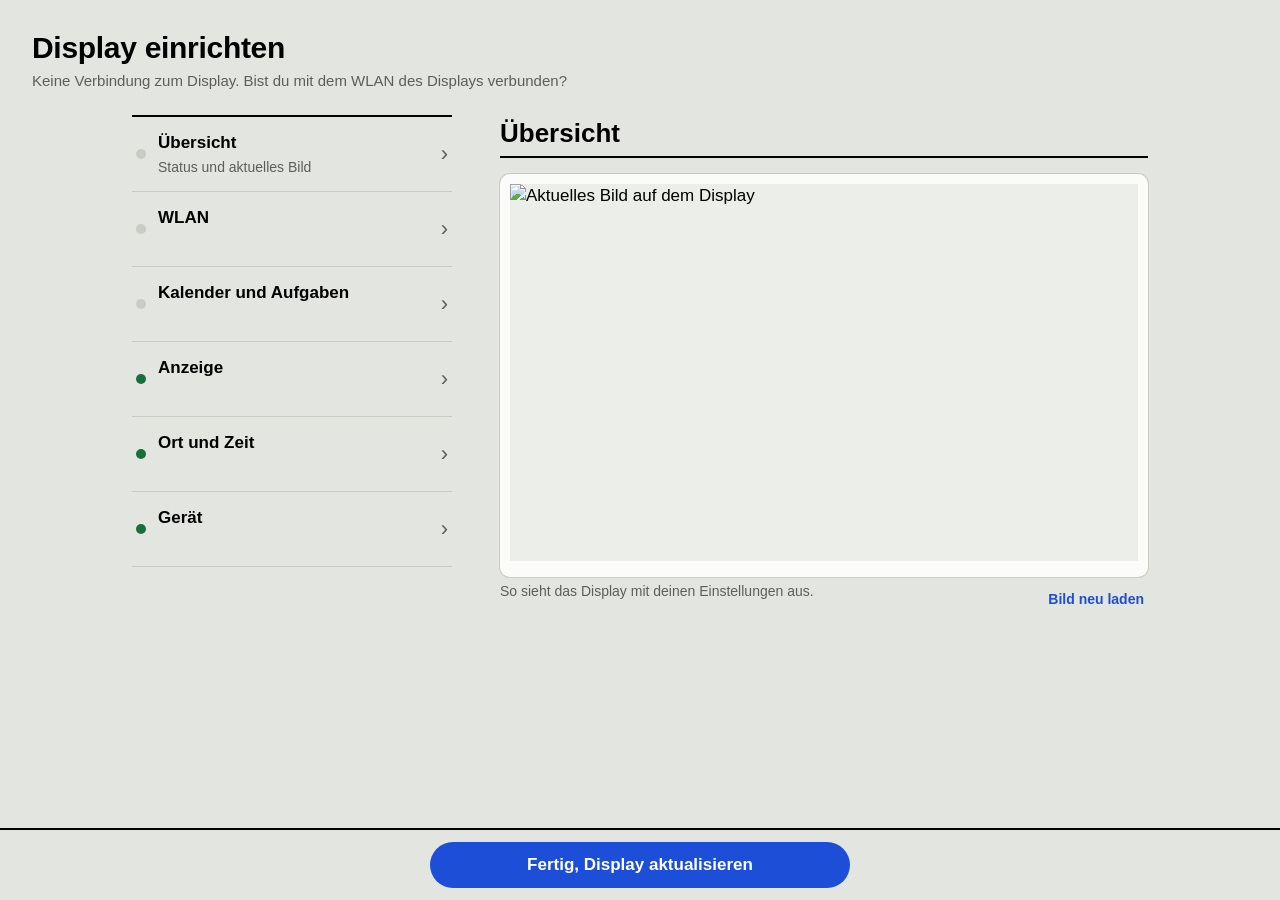
==== src/portal/index.html @ fdcbb77f "Webinterface neu: fuer Handy, Tablet und Desktop, Erklaerungen fuer Laien, Live-Vorschau des Display" ====
<!DOCTYPE html>
<html lang="de">
<head>
<meta charset="utf-8">
<meta name="viewport" content="width=device-width,initial-scale=1,viewport-fit=cover">
<meta name="color-scheme" content="light">
<title>Display einrichten</title>
<style>
:root{
  --papier:#e3e5e0; --tinte:#000; --weiss:#fff; --graphit:#5b5f5a; --linie:#c9ccc5;
  --aktion:#1d4ed8; --gut:#17703c; --schlecht:#b42318;
  --rand:clamp(16px,4vw,32px);
}
*{box-sizing:border-box}
html{-webkit-text-size-adjust:100%}
body{margin:0;background:var(--papier);color:var(--tinte);
  font:17px/1.45 -apple-system,BlinkMacSystemFont,"Segoe UI",Roboto,"Helvetica Neue",Arial,sans-serif}
button,input,select,textarea{font:inherit;color:inherit}
a{color:var(--aktion)}
:focus-visible{outline:3px solid var(--aktion);outline-offset:2px}

/* Kopf */
header{padding:calc(var(--rand) + env(safe-area-inset-top)) var(--rand) 8px}
header h1{margin:0;font-size:30px;line-height:1.05;font-weight:850;letter-spacing:-.01em}
header p{margin:6px 0 0;color:var(--graphit);font-size:15px}

/* Aufbau: Handy eine Spalte, ab Tablet Liste links, Inhalt rechts */
.app{display:grid;gap:0 calc(var(--rand)*1.5);padding:0 var(--rand) 120px;max-width:1080px;margin:0 auto}
@media (min-width:860px){
  .app{grid-template-columns:320px 1fr;align-items:start}
  nav{position:sticky;top:16px}
  .nur-handy{display:none!important}
}
@media (max-width:859px){
  body.detail nav{display:none}
  body:not(.detail) main{display:none}
}

/* Navigation als Einstellungsliste */
nav ul{list-style:none;margin:16px 0 0;padding:0;border-top:2px solid var(--tinte)}
nav a{display:flex;align-items:center;gap:12px;padding:14px 4px;border-bottom:1px solid var(--linie);
  text-decoration:none;color:var(--tinte)}
nav a b{display:block;font-weight:700}
nav a small{display:block;color:var(--graphit);font-size:14px;margin-top:1px}
nav a .pfeil{margin-left:auto;color:var(--graphit);font-size:22px;line-height:1}
nav a[aria-current="page"]{background:var(--weiss);box-shadow:-8px 0 0 var(--weiss),8px 0 0 var(--weiss)}
.punkt{width:10px;height:10px;border-radius:50%;flex:none;background:var(--linie)}
.punkt.gut{background:var(--gut)}.punkt.schlecht{background:var(--schlecht)}

/* Live-Bild des Displays */
.rahmen{margin:16px 0 4px;background:#f6f6f3;border:10px solid #fbfbf9;border-bottom-width:16px;
  border-radius:10px;box-shadow:0 1px 0 var(--linie),0 0 0 1px var(--linie)}
.rahmen img{display:block;width:100%;height:auto;aspect-ratio:800/480;image-rendering:pixelated;background:#eceee9}
.bildzeile{display:flex;justify-content:space-between;gap:12px;color:var(--graphit);font-size:14px}

/* Inhaltsbereiche */
main section{display:none}
main section.aktiv{display:block}
main h2{margin:20px 0 4px;font-size:26px;font-weight:850;line-height:1.1;padding-bottom:8px;border-bottom:2px solid var(--tinte)}
main h3{margin:24px 0 4px;font-size:18px}
.zurueck{display:inline-flex;align-items:center;gap:6px;margin-top:12px;padding:6px 0;border:0;background:none;
  color:var(--aktion);font-weight:600;cursor:pointer}
.erkl{color:var(--graphit);margin:6px 0 12px;max-width:62ch}
.feld{margin:14px 0}
.feld label{display:block;font-weight:600;margin-bottom:4px}
.feld .erkl{margin:2px 0 6px;font-size:15px}
input[type=text],input[type=password],input[type=email],input[type=search],select{
  width:100%;max-width:520px;min-height:46px;padding:10px 12px;background:var(--weiss);
  border:1.5px solid var(--graphit);border-radius:8px}
input:focus,select:focus{border-color:var(--aktion)}
.reihe{display:flex;gap:10px;flex-wrap:wrap;align-items:center}

button.haupt,button.neben{min-height:46px;padding:10px 18px;border-radius:999px;cursor:pointer;font-weight:650}
button.haupt{background:var(--aktion);color:#fff;border:0}
button.neben{background:var(--weiss);color:var(--tinte);border:1.5px solid var(--tinte)}
button:disabled{opacity:.5;cursor:default}

/* Statusliste */
dl.status{display:grid;grid-template-columns:auto 1fr;gap:6px 16px;margin:12px 0}
dl.status dt{color:var(--graphit)}dl.status dd{margin:0;font-weight:600}

/* Listen mit Eintraegen (WLAN, Konten, Kalender) */
ul.liste{list-style:none;margin:8px 0;padding:0;border-top:1px solid var(--linie)}
ul.liste li{display:flex;align-items:center;gap:12px;padding:12px 2px;border-bottom:1px solid var(--linie)}
ul.liste li .text{flex:1;min-width:0}
ul.liste li .text small{display:block;color:var(--graphit);font-size:14px}
.balken{display:inline-flex;gap:2px;align-items:flex-end;height:16px}
.balken i{width:4px;background:var(--linie);border-radius:1px}
.balken i.an{background:var(--tinte)}
.linkknopf{border:0;background:none;color:var(--aktion);font-weight:600;cursor:pointer;padding:8px 4px}
.linkknopf.rot{color:var(--schlecht)}

/* Schalter */
.schalter{position:relative;width:52px;height:32px;flex:none}
.schalter input{position:absolute;opacity:0;inset:0;margin:0;cursor:pointer}
.schalter span{position:absolute;inset:0;border-radius:999px;background:var(--linie);transition:background .15s}
.schalter span::after{content:"";position:absolute;top:3px;left:3px;width:26px;height:26px;border-radius:50%;background:#fff;
  box-shadow:0 1px 2px rgba(0,0,0,.3);transition:transform .15s}
.schalter input:checked+span{background:var(--gut)}
.schalter input:checked+span::after{transform:translateX(20px)}
.schalter input:focus-visible+span{outline:3px solid var(--aktion);outline-offset:2px}

/* Auswahl als Segmente */
.segmente{display:flex;flex-wrap:wrap;gap:8px}
.segmente label{position:relative}
.segmente input{position:absolute;opacity:0}
.segmente span{display:inline-block;padding:9px 14px;border:1.5px solid var(--graphit);border-radius:999px;background:var(--weiss);cursor:pointer}
.segmente input:checked+span{background:var(--tinte);color:#fff;border-color:var(--tinte)}
.segmente input:focus-visible+span{outline:3px solid var(--aktion);outline-offset:2px}

details{margin:20px 0;border-top:1px solid var(--linie);padding-top:8px}
summary{cursor:pointer;font-weight:600;padding:8px 0}
.hinweis{background:var(--weiss);border-left:4px solid var(--tinte);padding:10px 14px;margin:12px 0;max-width:62ch}
.gut{color:var(--gut)}.schlecht{color:var(--schlecht)}

/* Fertig-Leiste */
.fertig{position:fixed;left:0;right:0;bottom:0;padding:12px var(--rand) calc(12px + env(safe-area-inset-bottom));
  background:rgba(227,229,224,.94);border-top:2px solid var(--tinte);display:flex;gap:12px;align-items:center;justify-content:center}
.fertig button{width:100%;max-width:420px}
#meldung{position:fixed;left:50%;bottom:calc(84px + env(safe-area-inset-bottom));transform:translateX(-50%);
  background:var(--tinte);color:#fff;padding:10px 16px;border-radius:10px;max-width:90vw;display:none;z-index:5}
@media (prefers-reduced-motion:reduce){*{transition:none!important}}
</style>
</head>
<body>
<header>
  <h1>Display einrichten</h1>
  <p id="kopfzeile">Verbinde dich mit dem Display &hellip;</p>
</header>

<div class="app">
<nav aria-label="Bereiche">
  <div class="rahmen nur-handy"><img id="bild1" alt="Aktuelles Bild auf dem Display"></div>
  <ul>
    <li><a href="#uebersicht" data-ziel="uebersicht"><span class="punkt" id="p-uebersicht"></span><span><b>&Uuml;bersicht</b><small id="z-uebersicht">Status und aktuelles Bild</small></span><span class="pfeil">&rsaquo;</span></a></li>
    <li><a href="#wlan" data-ziel="wlan"><span class="punkt" id="p-wlan"></span><span><b>WLAN</b><small id="z-wlan">&nbsp;</small></span><span class="pfeil">&rsaquo;</span></a></li>
    <li><a href="#konten" data-ziel="konten"><span class="punkt" id="p-konten"></span><span><b>Kalender und Aufgaben</b><small id="z-konten">&nbsp;</small></span><span class="pfeil">&rsaquo;</span></a></li>
    <li><a href="#anzeige" data-ziel="anzeige"><span class="punkt gut"></span><span><b>Anzeige</b><small id="z-anzeige">&nbsp;</small></span><span class="pfeil">&rsaquo;</span></a></li>
    <li><a href="#ort" data-ziel="ort"><span class="punkt gut"></span><span><b>Ort und Zeit</b><small id="z-ort">&nbsp;</small></span><span class="pfeil">&rsaquo;</span></a></li>
    <li><a href="#geraet" data-ziel="geraet"><span class="punkt gut"></span><span><b>Ger&auml;t</b><small id="z-geraet">&nbsp;</small></span><span class="pfeil">&rsaquo;</span></a></li>
  </ul>
</nav>

<main>
  <!-- Uebersicht -->
  <section id="uebersicht">
    <button class="zurueck nur-handy" data-zurueck>&lsaquo; Alle Bereiche</button>
    <h2>&Uuml;bersicht</h2>
    <div class="rahmen"><img id="bild2" alt="Aktuelles Bild auf dem Display"></div>
    <div class="bildzeile"><span>So sieht das Display mit deinen Einstellungen aus.</span><button class="linkknopf" id="neuLaden">Bild neu laden</button></div>
    <dl class="status" id="statusliste"></dl>
    <div id="fehlerbox"></div>
  </section>

  <!-- WLAN -->
  <section id="wlan">
    <button class="zurueck nur-handy" data-zurueck>&lsaquo; Alle Bereiche</button>
    <h2>WLAN</h2>
    <p class="erkl">Das Display merkt sich bis zu f&uuml;nf Netze und nimmt jeweils das st&auml;rkste, das es findet. So kannst du zum Beispiel dein WLAN zu Hause und den Hotspot deines Handys eintragen.</p>
    <h3>Gespeicherte Netze</h3>
    <ul class="liste" id="gespeichert"></ul>
    <h3>Netz hinzuf&uuml;gen</h3>
    <p class="erkl">Tippe auf ein Netz in der N&auml;he. Ein iPhone-Hotspot erscheint nur, wenn unter Pers&ouml;nlicher Hotspot &bdquo;Kompatibilit&auml;t maximieren&ldquo; eingeschaltet ist.</p>
    <button class="neben" id="suchen">Netze in der N&auml;he suchen</button>
    <ul class="liste" id="gefunden"></ul>
    <div id="wlanform" hidden>
      <div class="feld"><label for="w_ssid">Name des Netzes</label><input type="text" id="w_ssid" autocomplete="off" autocapitalize="off" spellcheck="false"></div>
      <div class="feld"><label for="w_pass">Passwort</label>
        <div class="reihe"><input type="password" id="w_pass" autocomplete="off" autocapitalize="off" spellcheck="false"><button class="linkknopf" id="zeigen" type="button">Anzeigen</button></div></div>
      <button class="haupt" id="wlanSpeichern">Netz speichern</button>
    </div>
    <details><summary>Netz ist nicht in der Liste?</summary>
      <p class="erkl">Versteckte Netze oder Netze, die gerade nicht erreichbar sind, kannst du von Hand eintragen.</p>
      <button class="neben" id="vonHand">Namen selbst eingeben</button></details>
  </section>

  <!-- Konten -->
  <section id="konten">
    <button class="zurueck nur-handy" data-zurueck>&lsaquo; Alle Bereiche</button>
    <h2>Kalender und Aufgaben</h2>
    <p class="erkl">Hier legst du fest, woher das Display Termine und Aufgaben holt. Mehrere Quellen lassen sich kombinieren. Mit dem Schalter pausierst du eine Quelle, ohne die Anmeldung zu verlieren.</p>

    <h3>Microsoft 365 (Outlook, Planner, To Do)</h3>
    <ul class="liste"><li><div class="text"><span id="ms-status">&nbsp;</span><small id="ms-detail"></small></div></li></ul>
    <div class="reihe"><button class="haupt" id="msAnmelden">Am Display anmelden</button><button class="linkknopf rot" id="msAbmelden" hidden>Abmelden</button></div>
    <p class="erkl" id="ms-hilfe">Nach dem Tippen zeigt das Display einen QR-Code und einen Code. Den Code gibst du auf dem Handy unter microsoft.com/devicelogin ein und meldest dich mit deinem Firmenkonto an.</p>
    <div id="ms-auswahl" hidden>
      <div class="feld"><label>Kalender</label><p class="erkl">Ohne Auswahl zeigt das Display deinen Hauptkalender.</p><div id="mscals"><button class="neben" id="msKalLaden">Kalender anzeigen</button></div></div>
      <div class="feld"><label>To-Do-Listen</label><p class="erkl">Ohne Auswahl werden alle Listen gezeigt, au&szlig;er &bdquo;Gekennzeichnete E-Mails&ldquo;.</p><div id="mslists"><button class="neben" id="msListenLaden">Listen anzeigen</button></div></div>
      <ul class="liste"><li><div class="text">Planner-Aufgaben zeigen<small>Aufgaben, die dir in Planner zugewiesen sind.</small></div><label class="schalter"><input type="checkbox" id="ms_planner"><span></span></label></li></ul>
    </div>
    <details><summary>F&uuml;r Fortgeschrittene: App-Registrierung</summary>
      <p class="erkl">Diese beiden Angaben bekommst du von deiner IT. Sie stehen in Entra bei der App &bdquo;TRMNL Display&ldquo;.</p>
      <div class="feld"><label for="ms_client">Anwendungs-ID (Client-ID)</label><input type="text" id="ms_client" autocomplete="off" spellcheck="false"></div>
      <div class="feld"><label for="ms_tenant">Verzeichnis-ID (Mandant)</label><input type="text" id="ms_tenant" autocomplete="off" spellcheck="false" placeholder="organizations"></div>
      <button class="neben" data-speichern="ms_client,ms_tenant">Speichern</button></details>

    <h3>Google Workspace (Kalender, Google Tasks)</h3>
    <ul class="liste"><li><div class="text"><span id="g-status">&nbsp;</span><small id="g-detail"></small></div><label class="schalter" title="Google verwenden"><input type="checkbox" id="src_google"><span></span></label></li></ul>
    <div id="g-auswahl" hidden>
      <div class="feld"><label>Kalender</label><p class="erkl">W&auml;hle die Kalender, deren Termine erscheinen sollen.</p><div id="gcals"><button class="neben" id="gKalLaden">Kalender anzeigen</button></div></div>
    </div>
    <details><summary>F&uuml;r Fortgeschrittene: Dienstkonto</summary>
      <p class="erkl">Den Schl&uuml;ssel (JSON-Datei) und die Freigabe richtet die Administration deines Google Workspace ein. Falls die Datei sich nicht ausw&auml;hlen l&auml;sst: Seite in Safari bzw. Chrome &ouml;ffnen statt im Anmeldefenster.</p>
      <div class="feld"><label for="gfile">Schl&uuml;sseldatei</label><input type="file" id="gfile" accept=".json,application/json"></div>
      <div class="feld"><label for="g_user">E-Mail-Adresse, deren Kalender gelesen werden</label><input type="email" id="g_user" autocomplete="off" autocapitalize="off" spellcheck="false" placeholder="name@firma.de"></div>
      <button class="neben" data-speichern="g_user">Speichern</button></details>

    <h3>Todoist</h3>
    <ul class="liste"><li><div class="text"><span id="t-status">&nbsp;</span><small>Zeigt f&auml;llige, &uuml;berf&auml;llige und wichtige Aufgaben.</small></div><label class="schalter" title="Todoist verwenden"><input type="checkbox" id="src_todoist"><span></span></label></li></ul>
    <details><summary>Todoist verbinden</summary>
      <p class="erkl">Den Schl&uuml;ssel findest du in Todoist unter Einstellungen, Integrationen, Entwickler: &bdquo;API-Token kopieren&ldquo;.</p>
      <div class="feld"><label for="td_token">API-Token</label><input type="password" id="td_token" autocomplete="off" spellcheck="false"></div>
      <div class="feld"><label for="td_filter">Filter (optional)</label><p class="erkl">Todoist-Filter, welche Aufgaben infrage kommen. Leer lassen f&uuml;r die Voreinstellung.</p><input type="text" id="td_filter" autocomplete="off" spellcheck="false"></div>
      <button class="neben" data-speichern="td_token,td_filter">Speichern</button></details>
  </section>

  <!-- Anzeige -->
  <section id="anzeige">
    <button class="zurueck nur-handy" data-zurueck>&lsaquo; Alle Bereiche</button>
    <h2>Anzeige</h2>
    <div class="feld"><label>Wie oft aktualisieren?</label>
      <p class="erkl">H&auml;ufiger hei&szlig;t aktueller, aber der Akku h&auml;lt k&uuml;rzer. Eine kurze Taste am Display aktualisiert jederzeit sofort.</p>
      <div class="segmente" id="takt"></div></div>
    <div class="feld"><label>Nachtruhe</label>
      <p class="erkl">In dieser Zeit schaut das Display nur einmal pro Stunde nach neuen Daten.</p>
      <div class="reihe"><span>von</span><select id="sleep_h" style="width:auto"></select><span>bis</span><select id="wake_h" style="width:auto"></select></div></div>
    <div class="feld"><label>Anzahl Aufgaben</label>
      <p class="erkl">So viele Aufgaben zeigt die rechte Spalte h&ouml;chstens, wenn genug Platz ist.</p>
      <div class="segmente" id="slots"></div></div>
    <details><summary>F&uuml;r Fortgeschrittene</summary>
      <div class="feld"><label>Mischung der Aufgaben</label>
        <p class="erkl">Wie viele Pl&auml;tze jede Gruppe mindestens bekommt, bevor der Rest nach Dringlichkeit aufgef&uuml;llt wird.</p>
        <div class="reihe">
          <label>&Uuml;berf&auml;llig <select id="q_over" style="width:auto"></select></label>
          <label>F&auml;llig <select id="q_due" style="width:auto"></select></label>
          <label>Deadline <select id="q_dead" style="width:auto"></select></label>
          <label>Ohne Datum <select id="q_undat" style="width:auto"></select></label></div></div>
      <div class="feld"><label for="safe_bot">Unterer Rand</label>
        <p class="erkl">Der Rahmen verdeckt unten einen Streifen. Bis zu dieser Pixelzeile (von 480) wird gezeichnet. Kleiner = mehr Abstand.</p>
        <input type="text" inputmode="numeric" id="safe_bot" style="max-width:120px"></div>
      <button class="neben" data-speichern="q_over,q_due,q_dead,q_undat,safe_bot">Speichern</button></details>
  </section>

  <!-- Ort und Zeit -->
  <section id="ort">
    <button class="zurueck nur-handy" data-zurueck>&lsaquo; Alle Bereiche</button>
    <h2>Ort und Zeit</h2>
    <div class="feld"><label>Standort f&uuml;r Wetter und Uhrzeit</label>
      <div class="segmente" id="loc_mode_wahl">
        <label><input type="radio" name="loc_mode" value="auto"><span>Automatisch</span></label>
        <label><input type="radio" name="loc_mode" value="fixed"><span>Fester Ort</span></label></div>
      <p class="erkl" id="ort-erkl"></p></div>
    <div id="ortsuche" hidden>
      <div class="feld"><label for="ortq">Ort suchen</label>
        <div class="reihe"><input type="search" id="ortq" placeholder="z. B. Bonn" autocomplete="off"><button class="neben" id="ortSuchen">Suchen</button></div></div>
      <ul class="liste" id="orte"></ul>
    </div>
    <div class="feld"><label for="tz_home">Heimatzeitzone</label>
      <p class="erkl">Bist du in einer anderen Zeitzone, zeigt das Display unten den Ort und die Zeitverschiebung an. Termine rechnet es immer in die Zeit vor Ort um.</p>
      <select id="tz_home"></select></div>
  </section>

  <!-- Geraet -->
  <section id="geraet">
    <button class="zurueck nur-handy" data-zurueck>&lsaquo; Alle Bereiche</button>
    <h2>Ger&auml;t</h2>
    <dl class="status" id="geraeteliste"></dl>
    <h3>Updates</h3>
    <p class="erkl">Das Display sucht einmal am Tag selbst nach neuen Versionen und spielt sie ein. Jede Version ist signiert, fremde Software wird abgelehnt.</p>
    <ul class="liste"><li><div class="text">Automatisch aktualisieren</div><label class="schalter"><input type="checkbox" id="ota_auto"><span></span></label></li></ul>
    <button class="neben" id="otaJetzt">Jetzt nach Update suchen</button>
    <h3>Taste am Display</h3>
    <p class="erkl">Kurz dr&uuml;cken: sofort aktualisieren. Zwei Sekunden halten: diese Einrichtung &ouml;ffnen.</p>
  </section>
</main>
</div>

<div class="fertig"><button class="haupt" id="fertig">Fertig, Display aktualisieren</button></div>
<div id="meldung" role="status" aria-live="polite"></div>

<script>
const $=id=>document.getElementById(id);
const esc=s=>String(s??'').replace(/[&<>"']/g,c=>({'&':'&amp;','<':'&lt;','>':'&gt;','"':'&quot;',"'":'&#39;'}[c]));
let st={cfg:{},secrets:{}};
let meldTimer;
function meld(t){const m=$('meldung');m.textContent=t;m.style.display='block';clearTimeout(meldTimer);meldTimer=setTimeout(()=>m.style.display='none',3200)}
async function api(p,o={}){o.headers={'X-TRMNL':'1','Content-Type':'application/json'};const r=await fetch(p,o);
  const j=await r.json().catch(()=>({}));if(!r.ok)throw new Error(j.error||('Fehler '+r.status));return j}
async function setze(obj,text){try{await api('/api/set',{method:'POST',body:JSON.stringify(obj)});meld(text||'Gespeichert');await lade();bild()}catch(e){meld(e.message)}}

/* Navigation */
function zeige(ziel){
  document.querySelectorAll('main section').forEach(s=>s.classList.toggle('aktiv',s.id===ziel));
  document.querySelectorAll('nav a').forEach(a=>a.toggleAttribute('aria-current',a.dataset.ziel===ziel)||a.dataset.ziel===ziel&&a.setAttribute('aria-current','page'));
  document.body.classList.toggle('detail',!!location.hash);
  window.scrollTo(0,0);
}
window.addEventListener('hashchange',()=>zeige((location.hash||'#uebersicht').slice(1)));
document.querySelectorAll('[data-zurueck]').forEach(b=>b.onclick=()=>{history.replaceState(null,'',location.pathname);document.body.classList.remove('detail');window.scrollTo(0,0)});

/* Display-Bild */
function bild(){const u='/api/screen?t='+Date.now();$('bild1').src=u;$('bild2').src=u}
$('neuLaden').onclick=bild;

/* Auswahlfelder fuellen */
function segmente(el,name,werte,fmt){$(el).innerHTML=werte.map(v=>`<label><input type="radio" name="${name}" value="${v}"><span>${fmt(v)}</span></label>`).join('');
  $(el).querySelectorAll('input').forEach(i=>i.onchange=()=>setze({[name]:i.value}))}
segmente('takt','day_min',[5,10,15,30,60],v=>v<60?`alle ${v} Min.`:'stündlich');
segmente('slots','slots',[3,4,5,6,7,8,9,10],v=>String(v));
for(const id of ['sleep_h','wake_h']){$(id).innerHTML=[...Array(24).keys()].map(h=>`<option value="${h}">${h} Uhr</option>`).join('');$(id).onchange=()=>setze({[id]:$(id).value})}
for(const id of ['q_over','q_due','q_dead','q_undat'])$(id).innerHTML=[...Array(9).keys()].map(n=>`<option>${n}</option>`).join('');
const ZONEN=['Europe/Berlin','Europe/Amsterdam','Europe/Vienna','Europe/Zurich','Europe/Brussels','Europe/Paris','Europe/London','Europe/Lisbon','Europe/Madrid','Europe/Rome','Europe/Warsaw','Europe/Athens','Europe/Istanbul','Asia/Dubai','Asia/Kolkata','Asia/Bangkok','Asia/Singapore','Asia/Shanghai','Asia/Tokyo','Australia/Sydney','America/New_York','America/Chicago','America/Denver','America/Los_Angeles','America/Sao_Paulo'];
$('tz_home').innerHTML=ZONEN.map(z=>`<option>${z}</option>`).join('');
$('tz_home').onchange=()=>setze({tz_home:$('tz_home').value});
document.querySelectorAll('input[name=loc_mode]').forEach(i=>i.onchange=()=>{ortsAnzeige(i.value);setze({loc_mode:i.value})});
for(const id of ['src_google','src_todoist','ms_planner','ota_auto'])$(id).onchange=()=>setze({[id]:$(id).checked?'1':'0'},$(id).checked?'Eingeschaltet':'Ausgeschaltet');
document.querySelectorAll('[data-speichern]').forEach(b=>b.onclick=()=>{const o={};for(const k of b.dataset.speichern.split(',')){const e=$(k);if(e.type==='password'&&!e.value)continue;o[k]=e.value.trim()}setze(o)});

function ortsAnzeige(mode){$('ortsuche').hidden=mode!=='fixed';
  $('ort-erkl').textContent=mode==='fixed'?'Das Wetter kommt immer von diesem Ort, auch auf Reisen.':'Das Display bestimmt seinen Standort über die WLANs in der Nähe. Auf Reisen folgen Wetter und Uhrzeit von selbst.'}

/* Zustand anzeigen */
function zeit(t){return t||'noch nie'}
async function lade(){
  st=await api('/api/state');const c=st.cfg,s=st.secrets;
  $('kopfzeile').textContent=st.sta?`Verbunden mit ${st.sta}`:'Display ist mit keinem WLAN verbunden';
  // Uebersicht
  const akku=st.akku>=0?`${st.akku} %${st.akku<=20?' · bitte aufladen':''}`:'unbekannt';
  $('statusliste').innerHTML=`<dt>Internet</dt><dd>${esc(st.sta||'nicht verbunden')}</dd><dt>Zuletzt aktualisiert</dt><dd>${esc(zeit(st.last))}</dd><dt>Akku</dt><dd>${esc(akku)}</dd>`;
  $('fehlerbox').innerHTML=st.err?`<p class="hinweis"><b>Letzter Fehler:</b> ${esc(st.err)}</p>`:'';
  $('p-uebersicht').className='punkt '+(st.err?'schlecht':'gut');
  $('z-uebersicht').textContent=st.last?'Aktualisiert '+st.last:'Noch keine Daten';
  // WLAN
  $('gespeichert').innerHTML=st.wifis.length?st.wifis.map((w,i)=>`<li><div class="text">${esc(w)}<small>${w===st.sta?'jetzt verbunden':(i===0?'zuletzt hinzugefügt':'gespeichert')}</small></div><button class="linkknopf rot" data-weg="${esc(w)}">Entfernen</button></li>`).join(''):'<li><div class="text">Noch kein Netz gespeichert.</div></li>';
  $('gespeichert').querySelectorAll('[data-weg]').forEach(b=>b.onclick=async()=>{if(!confirm(`„${b.dataset.weg}“ entfernen?`))return;await api('/api/wifi/forget',{method:'POST',body:JSON.stringify({ssid:b.dataset.weg})});meld('Entfernt');lade()});
  $('z-wlan').textContent=st.wifis.length===1?'1 Netz gespeichert':`${st.wifis.length} Netze gespeichert`;
  $('p-wlan').className='punkt '+(st.sta?'gut':'schlecht');
  // Konten
  const msAn=s.ms_refresh, msDa=!!c.ms_client;
  $('ms-status').innerHTML=!msDa?'Nicht eingerichtet':msAn?`<span class="gut">Angemeldet</span>`:'<span class="schlecht">Nicht angemeldet</span>';
  $('ms-detail').textContent=msAn&&c.ms_user?c.ms_user:(!msDa?'Für die Anmeldung braucht das Display die Angaben deiner IT (unten).':'');
  $('msAnmelden').hidden=!msDa||msAn;$('msAbmelden').hidden=!msAn;$('ms-hilfe').hidden=!msDa||msAn;$('ms-auswahl').hidden=!msAn;
  $('ms_planner').checked=(c.ms_planner||'1')!=='0';
  const gDa=s.g_key&&c.g_user;
  $('g-status').innerHTML=gDa?(c.src_google==='0'?'Pausiert':'<span class="gut">Verbunden</span>'):'Nicht eingerichtet';
  $('g-detail').textContent=gDa?`${c.g_user} · ${(c.g_cals||'').split('\n').filter(Boolean).length} Kalender`:'';
  $('src_google').checked=c.src_google!=='0';$('src_google').disabled=!gDa;$('g-auswahl').hidden=!gDa;
  $('t-status').innerHTML=s.td_token?(c.src_todoist==='0'?'Pausiert':'<span class="gut">Verbunden</span>'):'Nicht eingerichtet';
  $('src_todoist').checked=c.src_todoist!=='0';$('src_todoist').disabled=!s.td_token;
  const quellen=[msAn&&'Microsoft',gDa&&c.src_google!=='0'&&'Google',s.td_token&&c.src_todoist!=='0'&&'Todoist'].filter(Boolean);
  $('z-konten').textContent=quellen.length?quellen.join(', '):'Noch keine Quelle';
  $('p-konten').className='punkt '+(quellen.length?'gut':'schlecht');
  for(const k of ['ms_client','ms_tenant','g_user','td_filter'])if(document.activeElement!==$(k))$(k).value=c[k]||'';
  $('td_token').placeholder=s.td_token?'gespeichert, leer lassen zum Behalten':'';
  // Anzeige
  const takt=c.day_min||'10',sl=c.slots||'7';
  document.querySelectorAll('input[name=day_min]').forEach(i=>i.checked=i.value===takt);
  document.querySelectorAll('input[name=slots]').forEach(i=>i.checked=i.value===sl);
  $('sleep_h').value=c.sleep_h||'23';$('wake_h').value=c.wake_h||'6';
  $('q_over').value=c.q_over||'4';$('q_due').value=c.q_due||'2';$('q_dead').value=c.q_dead||'2';$('q_undat').value=c.q_undat||'1';
  if(document.activeElement!==$('safe_bot'))$('safe_bot').value=c.safe_bot||'448';
  $('z-anzeige').textContent=`${takt==='60'?'stündlich':'alle '+takt+' Min.'}, ${sl} Aufgaben`;
  // Ort
  const mode=c.loc_mode||'auto';document.querySelectorAll('input[name=loc_mode]').forEach(i=>i.checked=i.value===mode);ortsAnzeige(mode);
  const tz=c.tz_home||'Europe/Berlin';if(!ZONEN.includes(tz))$('tz_home').insertAdjacentHTML('afterbegin',`<option>${esc(tz)}</option>`);$('tz_home').value=tz;
  $('z-ort').textContent=mode==='fixed'?(c.loc_name||'Fester Ort'):'Automatisch'+(st.ort?', '+st.ort:'');
  // Geraet
  $('geraeteliste').innerHTML=`<dt>Version</dt><dd>${esc(st.version)}</dd><dt>Letztes Update</dt><dd>${esc(st.ota||'–')}</dd><dt>Geräte-WLAN</dt><dd>${esc(st.ap||'')}</dd>`;
  $('ota_auto').checked=c.ota_auto!=='0';
  $('z-geraet').textContent='Version '+st.version;
}

/* WLAN */
function balken(rssi){const n=rssi>-55?4:rssi>-67?3:rssi>-78?2:1;return `<span class="balken" aria-label="Empfang ${n} von 4">${[1,2,3,4].map(i=>`<i class="${i<=n?'an':''}" style="height:${i*4}px"></i>`).join('')}</span>`}
$('suchen').onclick=async()=>{$('suchen').disabled=true;$('suchen').textContent='Suche läuft …';
  try{const j=await api('/api/scan');$('gefunden').innerHTML=j.length?j.map(n=>`<li><button class="linkknopf" style="flex:1;text-align:left;color:inherit" data-ssid="${esc(n.ssid)}">${balken(n.rssi)} <span style="margin-left:8px">${esc(n.ssid)}</span>${n.offen?' <small>(offen)</small>':''}</button></li>`).join(''):'<li>Keine Netze gefunden.</li>';
    $('gefunden').querySelectorAll('[data-ssid]').forEach(b=>b.onclick=()=>{$('wlanform').hidden=false;$('w_ssid').value=b.dataset.ssid;$('w_pass').focus()})}
  catch(e){meld(e.message)}$('suchen').disabled=false;$('suchen').textContent='Netze in der Nähe suchen'};
$('vonHand').onclick=()=>{$('wlanform').hidden=false;$('w_ssid').value='';$('w_ssid').focus()};
$('zeigen').onclick=()=>{const p=$('w_pass');p.type=p.type==='password'?'text':'password';$('zeigen').textContent=p.type==='password'?'Anzeigen':'Verbergen'};
$('wlanSpeichern').onclick=async()=>{const ssid=$('w_ssid').value;if(!ssid){meld('Bitte ein Netz wählen');return}
  try{await api('/api/wifi',{method:'POST',body:JSON.stringify({ssid,pass:$('w_pass').value})});$('w_pass').value='';$('wlanform').hidden=true;meld('Netz gespeichert');lade()}catch(e){meld(e.message)}};

/* Kalender- und Listenauswahl */
function auswahl(el,key,items,leer){const sel=(st.cfg[key]||'').split('\n');
  $(el).innerHTML=items.length?`<ul class="liste">${items.map(c=>`<li><div class="text">${esc(c.name)}${c.primary?'<small>Hauptkalender</small>':''}${c.flagged?'<small>Gekennzeichnete E-Mails</small>':''}</div><label class="schalter"><input type="checkbox" value="${esc(c.id)}" ${sel.includes(c.id)?'checked':''}><span></span></label></li>`).join('')}</ul>`:`<p class="erkl">${leer}</p>`;
  $(el).querySelectorAll('input').forEach(i=>i.onchange=()=>{const ids=[...$(el).querySelectorAll('input:checked')].map(x=>x.value);setze({[key]:ids.join('\n')},'Auswahl gespeichert')})}
async function laden(knopf,el,pfad,key,leer){knopf.disabled=true;knopf.textContent='Lädt …';try{auswahl(el,key,await api(pfad),leer)}catch(e){$(el).innerHTML=`<p class="hinweis">${esc(e.message)}</p>`}}
$('gKalLaden').onclick=()=>laden($('gKalLaden'),'gcals','/api/cals','g_cals','Keine Kalender gefunden.');
$('msKalLaden').onclick=()=>laden($('msKalLaden'),'mscals','/api/mscals','ms_cals','Keine Kalender gefunden.');
$('msListenLaden').onclick=()=>laden($('msListenLaden'),'mslists','/api/mslists','ms_lists','Keine Listen gefunden.');
$('gfile').onchange=async e=>{const f=e.target.files[0];if(!f)return;try{await api('/api/google-key',{method:'POST',body:await f.text()});meld('Schlüssel gespeichert');lade()}catch(err){meld(err.message)}};
$('msAnmelden').onclick=async()=>{await setze({ms_now:'1'},'Anmeldung startet, wenn du auf „Fertig“ tippst')};
$('msAbmelden').onclick=async()=>{if(!confirm('Microsoft-Konto vom Display abmelden?'))return;await api('/api/mslogout',{method:'POST'});meld('Abgemeldet');lade()};

/* Ort suchen */
$('ortSuchen').onclick=async()=>{const q=$('ortq').value.trim();if(!q)return;$('orte').innerHTML='<li>Suche …</li>';
  try{const j=await api('/api/geocode?q='+encodeURIComponent(q));$('orte').innerHTML=j.length?j.map((o,i)=>`<li><div class="text">${esc(o.name)}<small>${esc([o.region,o.land].filter(Boolean).join(', '))}</small></div><button class="neben" data-i="${i}">Wählen</button></li>`).join(''):'<li>Nichts gefunden. Anders schreiben?</li>';
    $('orte').querySelectorAll('[data-i]').forEach(b=>b.onclick=()=>{const o=j[b.dataset.i];setze({loc_mode:'fixed',loc_name:o.name,loc_lat:String(o.lat),loc_lon:String(o.lon)},'Ort gespeichert: '+o.name)})}
  catch(e){$('orte').innerHTML=`<li class="schlecht">${esc(e.message)}</li>`}};
$('ortq').onkeydown=e=>{if(e.key==='Enter')$('ortSuchen').click()};

/* Geraet */
$('otaJetzt').onclick=async()=>{await api('/api/ota',{method:'POST'});meld('Wird geprüft, wenn du auf „Fertig“ tippst')};
$('fertig').onclick=async()=>{try{await api('/api/done',{method:'POST'})}catch(e){}
  document.body.innerHTML='<header><h1>Fertig</h1><p>Das Display aktualisiert sich jetzt. Du kannst dieses Fenster schließen und dein Handy wieder mit deinem WLAN verbinden.</p></header>'};

zeige((location.hash||'#uebersicht').slice(1));
lade().catch(e=>{$('kopfzeile').textContent='Keine Verbindung zum Display. Bist du mit dem WLAN des Displays verbunden?'});
bild();
</script>
</body>
</html>
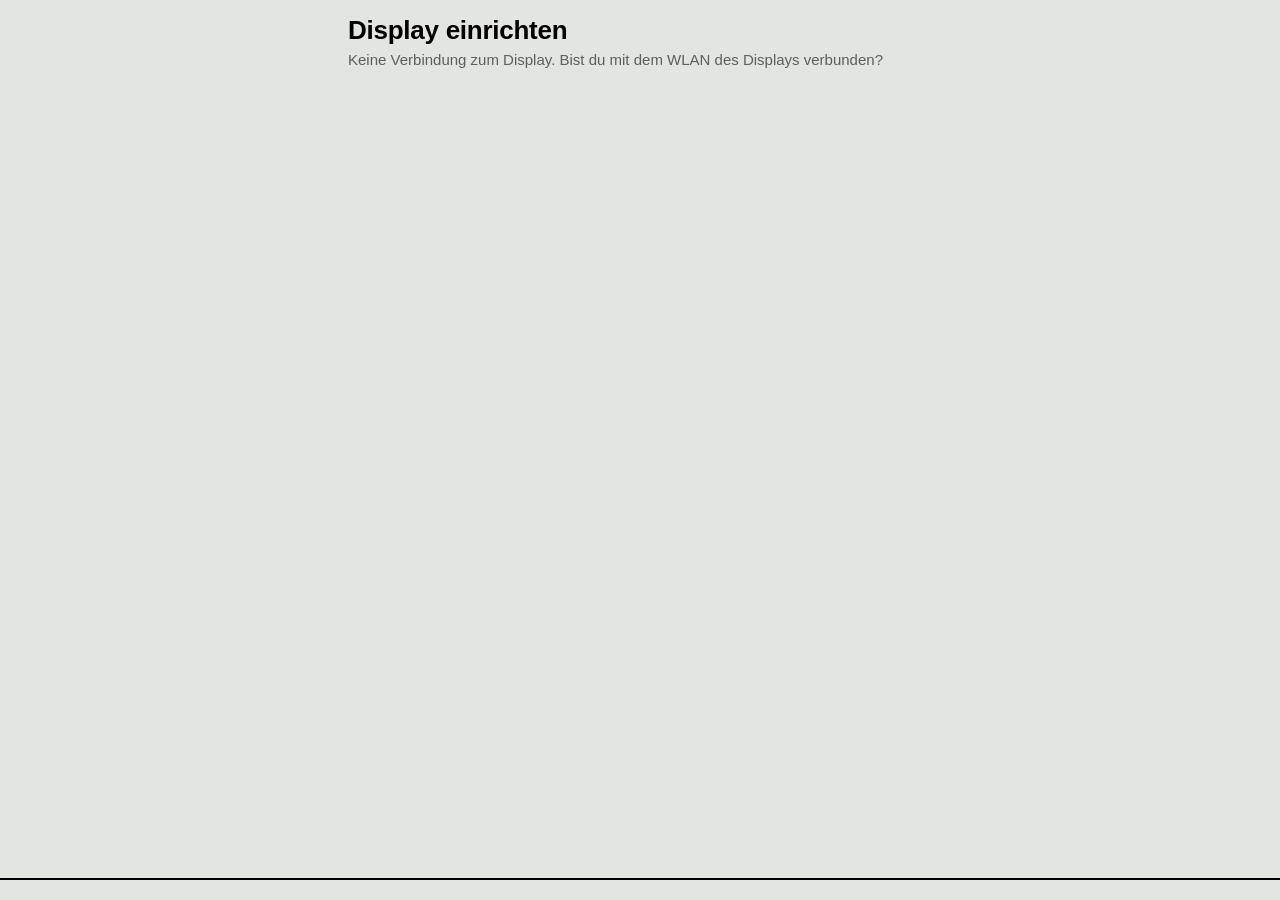
==== commit aed6c562: "Einrichtung als Assistent, Voraussetzungen vorab, Fusszeile tiefer - Webinterface immer einspaltig, " ====
--- a/src/portal/index.html
+++ b/src/portal/index.html
@@ -9,7 +9,7 @@
 :root{
   --papier:#e3e5e0; --tinte:#000; --weiss:#fff; --graphit:#5b5f5a; --linie:#c9ccc5;
   --aktion:#1d4ed8; --gut:#17703c; --schlecht:#b42318;
-  --rand:clamp(16px,4vw,32px);
+  --rand:clamp(16px,4vw,28px);
 }
 *{box-sizing:border-box}
 html{-webkit-text-size-adjust:100%}
@@ -18,77 +18,100 @@
 button,input,select,textarea{font:inherit;color:inherit}
 a{color:var(--aktion)}
 :focus-visible{outline:3px solid var(--aktion);outline-offset:2px}
-
-/* Kopf */
-header{padding:calc(var(--rand) + env(safe-area-inset-top)) var(--rand) 8px}
-header h1{margin:0;font-size:30px;line-height:1.05;font-weight:850;letter-spacing:-.01em}
-header p{margin:6px 0 0;color:var(--graphit);font-size:15px}
-
-/* Aufbau: Handy eine Spalte, ab Tablet Liste links, Inhalt rechts */
-.app{display:grid;gap:0 calc(var(--rand)*1.5);padding:0 var(--rand) 120px;max-width:1080px;margin:0 auto}
-@media (min-width:860px){
-  .app{grid-template-columns:320px 1fr;align-items:start}
-  nav{position:sticky;top:16px}
-  .nur-handy{display:none!important}
-}
-@media (max-width:859px){
-  body.detail nav{display:none}
-  body:not(.detail) main{display:none}
-}
-
-/* Navigation als Einstellungsliste */
-nav ul{list-style:none;margin:16px 0 0;padding:0;border-top:2px solid var(--tinte)}
-nav a{display:flex;align-items:center;gap:12px;padding:14px 4px;border-bottom:1px solid var(--linie);
-  text-decoration:none;color:var(--tinte)}
-nav a b{display:block;font-weight:700}
-nav a small{display:block;color:var(--graphit);font-size:14px;margin-top:1px}
-nav a .pfeil{margin-left:auto;color:var(--graphit);font-size:22px;line-height:1}
-nav a[aria-current="page"]{background:var(--weiss);box-shadow:-8px 0 0 var(--weiss),8px 0 0 var(--weiss)}
-.punkt{width:10px;height:10px;border-radius:50%;flex:none;background:var(--linie)}
-.punkt.gut{background:var(--gut)}.punkt.schlecht{background:var(--schlecht)}
-
-/* Live-Bild des Displays */
-.rahmen{margin:16px 0 4px;background:#f6f6f3;border:10px solid #fbfbf9;border-bottom-width:16px;
-  border-radius:10px;box-shadow:0 1px 0 var(--linie),0 0 0 1px var(--linie)}
-.rahmen img{display:block;width:100%;height:auto;aspect-ratio:800/480;image-rendering:pixelated;background:#eceee9}
-.bildzeile{display:flex;justify-content:space-between;gap:12px;color:var(--graphit);font-size:14px}
-
-/* Inhaltsbereiche */
+[hidden]{display:none!important}
+
+/* Eine Spalte auf allen Geraeten, auch im kleinen Anmeldefenster am Mac */
+.huelle{max-width:640px;margin:0 auto;padding:0 var(--rand) 150px}
+header{padding:calc(16px + env(safe-area-inset-top)) 0 0;min-height:44px}
+header h1{margin:0;font-size:26px;line-height:1.1;font-weight:850;letter-spacing:-.01em}
+header p{margin:4px 0 0;color:var(--graphit);font-size:15px}
+.fortschritt{display:flex;align-items:center;gap:12px;color:var(--graphit);font-size:14px;font-weight:650}
+.fortschritt .teile{display:flex;gap:4px;flex:1;max-width:180px}
+.fortschritt i{height:6px;flex:1;border-radius:3px;background:var(--linie)}
+.fortschritt i.an{background:var(--tinte)}
+.zurueck{display:inline-flex;align-items:center;gap:6px;padding:8px 0;border:0;background:none;color:var(--aktion);font-weight:650;cursor:pointer}
+body[data-modus=assistent] [data-nur=einstellungen],body[data-modus=einstellungen] [data-nur=assistent]{display:none!important}
+
+/* Seiten */
 main section{display:none}
 main section.aktiv{display:block}
-main h2{margin:20px 0 4px;font-size:26px;font-weight:850;line-height:1.1;padding-bottom:8px;border-bottom:2px solid var(--tinte)}
+main h2{margin:14px 0 6px;font-size:28px;font-weight:850;line-height:1.1;padding-bottom:8px;border-bottom:2px solid var(--tinte)}
 main h3{margin:24px 0 4px;font-size:18px}
-.zurueck{display:inline-flex;align-items:center;gap:6px;margin-top:12px;padding:6px 0;border:0;background:none;
-  color:var(--aktion);font-weight:600;cursor:pointer}
-.erkl{color:var(--graphit);margin:6px 0 12px;max-width:62ch}
+main h4{margin:16px 0 2px;font-size:16px}
+.erkl{color:var(--graphit);margin:6px 0 12px}
 .feld{margin:14px 0}
 .feld label{display:block;font-weight:600;margin-bottom:4px}
 .feld .erkl{margin:2px 0 6px;font-size:15px}
 input[type=text],input[type=password],input[type=email],input[type=search],select{
-  width:100%;max-width:520px;min-height:46px;padding:10px 12px;background:var(--weiss);
-  border:1.5px solid var(--graphit);border-radius:8px}
+  width:100%;min-height:46px;padding:10px 12px;background:var(--weiss);border:1.5px solid var(--graphit);border-radius:8px}
 input:focus,select:focus{border-color:var(--aktion)}
 .reihe{display:flex;gap:10px;flex-wrap:wrap;align-items:center}
-
-button.haupt,button.neben{min-height:46px;padding:10px 18px;border-radius:999px;cursor:pointer;font-weight:650}
+.reihe>input{flex:1;min-width:180px}
+.titelzeile{display:flex;align-items:baseline;justify-content:space-between;gap:12px}
+
+button.haupt,button.neben{min-height:46px;padding:10px 20px;border-radius:999px;cursor:pointer;font-weight:650}
 button.haupt{background:var(--aktion);color:#fff;border:0}
 button.neben{background:var(--weiss);color:var(--tinte);border:1.5px solid var(--tinte)}
-button:disabled{opacity:.5;cursor:default}
-
-/* Statusliste */
+button:disabled{opacity:.45;cursor:default}
+.linkknopf{border:0;background:none;color:var(--aktion);font-weight:650;cursor:pointer;padding:8px 4px}
+.linkknopf.rot{color:var(--schlecht)}
+
+/* Untere Leiste: im Assistenten Zurueck und Weiter, sonst Fertig */
+.leiste{position:fixed;left:0;right:0;bottom:0;z-index:4;background:rgba(227,229,224,.96);border-top:2px solid var(--tinte);
+  padding:10px var(--rand) calc(10px + env(safe-area-inset-bottom))}
+.leiste .tipp{max-width:640px;margin:0 auto 8px;font-size:14px;color:var(--graphit)}
+.leiste .innen{max-width:640px;margin:0 auto;display:flex;gap:12px}
+.leiste .innen .haupt{flex:1}
+#meldung{position:fixed;left:50%;bottom:calc(96px + env(safe-area-inset-bottom));transform:translateX(-50%);z-index:5;
+  background:var(--tinte);color:#fff;padding:10px 16px;border-radius:10px;max-width:90vw;display:none}
+
+/* Willkommen */
+ul.bereit{list-style:none;padding:0;margin:8px 0 0}
+ul.bereit>li{position:relative;padding:8px 0 8px 36px;border-bottom:1px solid var(--linie)}
+ul.bereit>li::before{content:"";position:absolute;left:0;top:12px;width:20px;height:20px;border:2.5px solid var(--tinte);border-radius:4px;background:var(--weiss)}
+ul.bereit small{display:block;color:var(--graphit);font-size:15px}
+.dienstwahl{display:grid;gap:8px;margin:8px 0 0}
+.dienstwahl div{background:var(--weiss);border:1px solid var(--linie);border-radius:10px;padding:10px 14px;font-size:15px}
+.dienstwahl b{display:block;font-size:17px}
+
+/* Bild des Displays */
+.rahmen{margin:16px 0 4px;background:#f6f6f3;border:10px solid #fbfbf9;border-bottom-width:16px;
+  border-radius:10px;box-shadow:0 1px 0 var(--linie),0 0 0 1px var(--linie)}
+.rahmen img{display:block;width:100%;height:auto;aspect-ratio:800/480;image-rendering:pixelated;background:#eceee9}
+.bildzeile{display:flex;justify-content:space-between;align-items:center;gap:12px;color:var(--graphit);font-size:14px}
+.bildzeile button{white-space:nowrap}
+
+/* Liste der Einstellungen */
+ul.menue{list-style:none;margin:16px 0 0;padding:0;border-top:2px solid var(--tinte)}
+ul.menue a{display:flex;align-items:center;gap:12px;padding:14px 4px;border-bottom:1px solid var(--linie);text-decoration:none;color:var(--tinte)}
+ul.menue a b{display:block;font-weight:700}
+ul.menue a small{display:block;color:var(--graphit);font-size:14px;margin-top:1px}
+ul.menue a .pfeil{margin-left:auto;color:var(--graphit);font-size:22px;line-height:1}
+.punkt{width:10px;height:10px;border-radius:50%;flex:none;background:var(--linie)}
+.punkt.gut{background:var(--gut)}.punkt.schlecht{background:var(--schlecht)}.punkt.aktion{background:var(--aktion)}
+
 dl.status{display:grid;grid-template-columns:auto 1fr;gap:6px 16px;margin:12px 0}
 dl.status dt{color:var(--graphit)}dl.status dd{margin:0;font-weight:600}
 
-/* Listen mit Eintraegen (WLAN, Konten, Kalender) */
+/* Listen (WLAN, Kalender) */
 ul.liste{list-style:none;margin:8px 0;padding:0;border-top:1px solid var(--linie)}
-ul.liste li{display:flex;align-items:center;gap:12px;padding:12px 2px;border-bottom:1px solid var(--linie)}
-ul.liste li .text{flex:1;min-width:0}
+ul.liste>li{display:flex;align-items:center;flex-wrap:wrap;gap:12px;padding:12px 2px;border-bottom:1px solid var(--linie)}
+ul.liste li .text{flex:1;min-width:0;overflow-wrap:anywhere}
 ul.liste li .text small{display:block;color:var(--graphit);font-size:14px}
-.balken{display:inline-flex;gap:2px;align-items:flex-end;height:16px}
+.balken{display:inline-flex;gap:2px;align-items:flex-end;height:16px;flex:none}
 .balken i{width:4px;background:var(--linie);border-radius:1px}
 .balken i.an{background:var(--tinte)}
-.linkknopf{border:0;background:none;color:var(--aktion);font-weight:600;cursor:pointer;padding:8px 4px}
-.linkknopf.rot{color:var(--schlecht)}
+.pfeilknopf{width:40px;height:40px;flex:none;border:1.5px solid var(--graphit);border-radius:50%;background:var(--weiss);font-size:18px;cursor:pointer}
+.pfeilknopf:disabled{opacity:.3;cursor:default}
+ul.netze>li{padding:0}
+.netzzeile{display:flex;align-items:center;gap:12px;width:100%;min-height:52px;padding:10px 2px;border:0;background:none;text-align:left;cursor:pointer}
+.netzzeile .text{flex:1}
+.netzzeile .pfeil{color:var(--graphit);font-size:22px}
+.netzform{width:100%;background:var(--weiss);border-radius:10px;padding:12px 14px;margin:0 0 12px}
+.netzform .feld{margin:0 0 10px}
+.statusbox{border-radius:10px;padding:12px 14px;margin:12px 0;font-weight:600;background:var(--weiss);border-left:5px solid var(--graphit)}
+.statusbox.gut{border-left-color:var(--gut)}.statusbox.schlecht{border-left-color:var(--schlecht)}.statusbox.laeuft{border-left-color:var(--aktion)}
+.statusbox small{display:block;font-weight:400;color:var(--graphit);font-size:15px;margin-top:2px}
 
 /* Schalter */
 .schalter{position:relative;width:52px;height:32px;flex:none}
@@ -110,117 +133,108 @@
 
 details{margin:20px 0;border-top:1px solid var(--linie);padding-top:8px}
 summary{cursor:pointer;font-weight:600;padding:8px 0}
-.hinweis{background:var(--weiss);border-left:4px solid var(--tinte);padding:10px 14px;margin:12px 0;max-width:62ch}
+.hinweis{background:var(--weiss);border-left:4px solid var(--tinte);padding:10px 14px;margin:12px 0}
 .gut{color:var(--gut)}.schlecht{color:var(--schlecht)}
 
-/* Fertig-Leiste */
-.fertig{position:fixed;left:0;right:0;bottom:0;padding:12px var(--rand) calc(12px + env(safe-area-inset-bottom));
-  background:rgba(227,229,224,.94);border-top:2px solid var(--tinte);display:flex;gap:12px;align-items:center;justify-content:center}
-.fertig button{width:100%;max-width:420px}
-#meldung{position:fixed;left:50%;bottom:calc(84px + env(safe-area-inset-bottom));transform:translateX(-50%);
-  background:var(--tinte);color:#fff;padding:10px 16px;border-radius:10px;max-width:90vw;display:none;z-index:5}
+/* Quellen (Kalender und Aufgaben) */
+.quelle{background:var(--weiss);border:1.5px solid var(--linie);border-radius:12px;padding:16px;margin:16px 0}
+.quelle.offen{border-style:dashed}
+.quelle.aktion{border:2.5px solid var(--aktion)}
+.qkopf{display:flex;align-items:flex-start;gap:12px}
+.qkopf h3{margin:0;font-size:19px}
+.qkopf small{display:block;color:var(--graphit);font-size:14px}
+.badge{margin-left:auto;flex:none;font-size:13px;font-weight:700;padding:4px 10px;border-radius:999px;background:var(--papier);color:var(--graphit)}
+.badge.gut{background:#dcefe3;color:var(--gut)}
+.badge.aktion{background:#dbe5fb;color:var(--aktion)}
+.badge.pause{background:#eceee9;color:var(--graphit)}
+.aufgabe{background:#eef3fe;border-left:5px solid var(--aktion);border-radius:6px;padding:12px 14px;margin:12px 0;font-weight:600}
+.aufgabe>b:first-child{display:block;font-size:18px;margin-bottom:2px}
+a.aufgabe{display:block;text-decoration:none;color:var(--tinte)}
+.quelle>.haupt{margin-top:12px}
+.quelle .formular{margin-top:12px;border-top:1px solid var(--linie);padding-top:4px}
+.quelle .fuss{display:flex;justify-content:flex-end;flex-wrap:wrap;gap:12px;margin-top:8px;border-top:1px solid var(--linie);padding-top:6px}
+.quelle .anleitung{font-size:14px;color:var(--graphit);overflow-wrap:anywhere}
 @media (prefers-reduced-motion:reduce){*{transition:none!important}}
 </style>
 </head>
-<body>
-<header>
-  <h1>Display einrichten</h1>
-  <p id="kopfzeile">Verbinde dich mit dem Display &hellip;</p>
-</header>
-
-<div class="app">
-<nav aria-label="Bereiche">
-  <div class="rahmen nur-handy"><img id="bild1" alt="Aktuelles Bild auf dem Display"></div>
-  <ul>
-    <li><a href="#uebersicht" data-ziel="uebersicht"><span class="punkt" id="p-uebersicht"></span><span><b>&Uuml;bersicht</b><small id="z-uebersicht">Status und aktuelles Bild</small></span><span class="pfeil">&rsaquo;</span></a></li>
-    <li><a href="#wlan" data-ziel="wlan"><span class="punkt" id="p-wlan"></span><span><b>WLAN</b><small id="z-wlan">&nbsp;</small></span><span class="pfeil">&rsaquo;</span></a></li>
-    <li><a href="#konten" data-ziel="konten"><span class="punkt" id="p-konten"></span><span><b>Kalender und Aufgaben</b><small id="z-konten">&nbsp;</small></span><span class="pfeil">&rsaquo;</span></a></li>
-    <li><a href="#anzeige" data-ziel="anzeige"><span class="punkt gut"></span><span><b>Anzeige</b><small id="z-anzeige">&nbsp;</small></span><span class="pfeil">&rsaquo;</span></a></li>
-    <li><a href="#ort" data-ziel="ort"><span class="punkt gut"></span><span><b>Ort und Zeit</b><small id="z-ort">&nbsp;</small></span><span class="pfeil">&rsaquo;</span></a></li>
-    <li><a href="#geraet" data-ziel="geraet"><span class="punkt gut"></span><span><b>Ger&auml;t</b><small id="z-geraet">&nbsp;</small></span><span class="pfeil">&rsaquo;</span></a></li>
-  </ul>
-</nav>
+<body data-modus="einstellungen">
+<div class="huelle">
+<header id="kopf"></header>
 
 <main>
-  <!-- Uebersicht -->
-  <section id="uebersicht">
-    <button class="zurueck nur-handy" data-zurueck>&lsaquo; Alle Bereiche</button>
-    <h2>&Uuml;bersicht</h2>
-    <div class="rahmen"><img id="bild2" alt="Aktuelles Bild auf dem Display"></div>
-    <div class="bildzeile"><span>So sieht das Display mit deinen Einstellungen aus.</span><button class="linkknopf" id="neuLaden">Bild neu laden</button></div>
+  <!-- Assistent: Willkommen -->
+  <section id="willkommen">
+    <h2>Willkommen</h2>
+    <p>In drei Schritten zeigt dein Display Termine, Aufgaben und Wetter: WLAN w&auml;hlen, Kalender und Aufgaben verbinden, Display starten.</p>
+    <h3>Leg dir bereit</h3>
+    <ul class="bereit">
+      <li><b>WLAN-Name und Passwort</b><small>Das Display kann nur 2,4-GHz-Netze nutzen. Beim iPhone-Hotspot &bdquo;Kompatibilit&auml;t maximieren&ldquo; einschalten.</small></li>
+      <li><b>Zug&auml;nge f&uuml;r die Dienste, die du nutzen willst</b><small>Was du nicht nutzt, l&auml;sst du weg.</small>
+        <div class="dienstwahl">
+          <div><b>Microsoft 365</b>Anwendungs-ID und Verzeichnis-ID von deiner IT, dazu dein Firmenkonto.</div>
+          <div><b>Google Workspace</b>Schl&uuml;sseldatei (JSON) von deiner IT und deine E-Mail-Adresse. Die Datei l&auml;sst sich am Computer leichter hochladen als am Handy.</div>
+          <div><b>Todoist</b>Dein API-Token: in Todoist unter Einstellungen, Integrationen, Entwickler.</div>
+        </div></li>
+    </ul>
+    <p class="erkl">Anleitungen f&uuml;r die IT: <b>christiankriedemann.github.io/trmnl-eigenfirmware</b> (auf einem Ger&auml;t mit Internet &ouml;ffnen).</p>
+  </section>
+
+  <!-- Einstellungen: Startseite -->
+  <section id="start">
+    <div id="aufgaben"></div>
+    <div class="rahmen"><img id="bild" alt="Aktuelles Bild auf dem Display"></div>
+    <div class="bildzeile"><span>So sieht das Display mit deinen Einstellungen aus.</span><button class="linkknopf" id="neuLaden">Neu laden</button></div>
     <dl class="status" id="statusliste"></dl>
     <div id="fehlerbox"></div>
-  </section>
-
-  <!-- WLAN -->
+    <ul class="menue">
+      <li><a href="#wlan"><span class="punkt" id="p-wlan"></span><span><b>WLAN</b><small id="z-wlan">&nbsp;</small></span><span class="pfeil">&rsaquo;</span></a></li>
+      <li><a href="#konten"><span class="punkt" id="p-konten"></span><span><b>Kalender und Aufgaben</b><small id="z-konten">&nbsp;</small></span><span class="pfeil">&rsaquo;</span></a></li>
+      <li><a href="#anzeige"><span class="punkt gut"></span><span><b>Anzeige</b><small id="z-anzeige">&nbsp;</small></span><span class="pfeil">&rsaquo;</span></a></li>
+      <li><a href="#ort"><span class="punkt gut"></span><span><b>Ort und Zeit</b><small id="z-ort">&nbsp;</small></span><span class="pfeil">&rsaquo;</span></a></li>
+      <li><a href="#geraet"><span class="punkt gut"></span><span><b>Ger&auml;t</b><small id="z-geraet">&nbsp;</small></span><span class="pfeil">&rsaquo;</span></a></li>
+    </ul>
+  </section>
+
+  <!-- WLAN (Assistent und Einstellungen) -->
   <section id="wlan">
-    <button class="zurueck nur-handy" data-zurueck>&lsaquo; Alle Bereiche</button>
     <h2>WLAN</h2>
-    <p class="erkl">Das Display merkt sich bis zu f&uuml;nf Netze und nimmt jeweils das st&auml;rkste, das es findet. So kannst du zum Beispiel dein WLAN zu Hause und den Hotspot deines Handys eintragen.</p>
-    <h3>Gespeicherte Netze</h3>
-    <ul class="liste" id="gespeichert"></ul>
-    <h3>Netz hinzuf&uuml;gen</h3>
-    <p class="erkl">Tippe auf ein Netz in der N&auml;he. Ein iPhone-Hotspot erscheint nur, wenn unter Pers&ouml;nlicher Hotspot &bdquo;Kompatibilit&auml;t maximieren&ldquo; eingeschaltet ist.</p>
-    <button class="neben" id="suchen">Netze in der N&auml;he suchen</button>
-    <ul class="liste" id="gefunden"></ul>
-    <div id="wlanform" hidden>
+    <p class="erkl" data-nur="assistent">Tippe auf dein WLAN und gib das Passwort ein. Das Display pr&uuml;ft gleich, ob es sich verbinden kann.</p>
+    <p class="erkl" data-nur="einstellungen">Das Display merkt sich bis zu f&uuml;nf Netze, zum Beispiel dein WLAN zu Hause und den Hotspot deines Handys.</p>
+    <div id="wlanStatus"></div>
+    <div id="gespeichertBlock">
+      <h3>Gespeicherte Netze</h3>
+      <p class="erkl" id="reihenfolgeErkl">Oben steht das bevorzugte Netz. Ist es nicht da, nimmt das Display das n&auml;chste. Mit den Pfeilen &auml;nderst du die Reihenfolge.</p>
+      <ul class="liste" id="gespeichert"></ul>
+    </div>
+    <div class="titelzeile"><h3 id="gefundenTitel">Netze in der N&auml;he</h3><button class="linkknopf" id="suchen">Neu suchen</button></div>
+    <ul class="liste netze" id="gefunden"></ul>
+    <details id="vonHandBox"><summary>Mein Netz fehlt in der Liste</summary>
+      <p class="erkl">Ein iPhone-Hotspot erscheint nur, solange die Seite &bdquo;Pers&ouml;nlicher Hotspot&ldquo; offen ist. Versteckte Netze und Netze, die gerade nicht erreichbar sind, tr&auml;gst du hier ein.</p>
       <div class="feld"><label for="w_ssid">Name des Netzes</label><input type="text" id="w_ssid" autocomplete="off" autocapitalize="off" spellcheck="false"></div>
-      <div class="feld"><label for="w_pass">Passwort</label>
-        <div class="reihe"><input type="password" id="w_pass" autocomplete="off" autocapitalize="off" spellcheck="false"><button class="linkknopf" id="zeigen" type="button">Anzeigen</button></div></div>
-      <button class="haupt" id="wlanSpeichern">Netz speichern</button>
-    </div>
-    <details><summary>Netz ist nicht in der Liste?</summary>
-      <p class="erkl">Versteckte Netze oder Netze, die gerade nicht erreichbar sind, kannst du von Hand eintragen.</p>
-      <button class="neben" id="vonHand">Namen selbst eingeben</button></details>
-  </section>
-
-  <!-- Konten -->
+      <div class="feld"><label for="w_pass">Passwort</label><input type="password" id="w_pass" autocomplete="off" autocapitalize="off" spellcheck="false"></div>
+      <button class="neben" id="wlanSpeichern">Netz speichern</button></details>
+  </section>
+
+  <!-- Kalender und Aufgaben (Assistent und Einstellungen) -->
   <section id="konten">
-    <button class="zurueck nur-handy" data-zurueck>&lsaquo; Alle Bereiche</button>
     <h2>Kalender und Aufgaben</h2>
-    <p class="erkl">Hier legst du fest, woher das Display Termine und Aufgaben holt. Mehrere Quellen lassen sich kombinieren. Mit dem Schalter pausierst du eine Quelle, ohne die Anmeldung zu verlieren.</p>
-
-    <h3>Microsoft 365 (Outlook, Planner, To Do)</h3>
-    <ul class="liste"><li><div class="text"><span id="ms-status">&nbsp;</span><small id="ms-detail"></small></div></li></ul>
-    <div class="reihe"><button class="haupt" id="msAnmelden">Am Display anmelden</button><button class="linkknopf rot" id="msAbmelden" hidden>Abmelden</button></div>
-    <p class="erkl" id="ms-hilfe">Nach dem Tippen zeigt das Display einen QR-Code und einen Code. Den Code gibst du auf dem Handy unter microsoft.com/devicelogin ein und meldest dich mit deinem Firmenkonto an.</p>
-    <div id="ms-auswahl" hidden>
-      <div class="feld"><label>Kalender</label><p class="erkl">Ohne Auswahl zeigt das Display deinen Hauptkalender.</p><div id="mscals"><button class="neben" id="msKalLaden">Kalender anzeigen</button></div></div>
-      <div class="feld"><label>To-Do-Listen</label><p class="erkl">Ohne Auswahl werden alle Listen gezeigt, au&szlig;er &bdquo;Gekennzeichnete E-Mails&ldquo;.</p><div id="mslists"><button class="neben" id="msListenLaden">Listen anzeigen</button></div></div>
-      <ul class="liste"><li><div class="text">Planner-Aufgaben zeigen<small>Aufgaben, die dir in Planner zugewiesen sind.</small></div><label class="schalter"><input type="checkbox" id="ms_planner"><span></span></label></li></ul>
-    </div>
-    <details><summary>F&uuml;r Fortgeschrittene: App-Registrierung</summary>
-      <p class="erkl">Diese beiden Angaben bekommst du von deiner IT. Sie stehen in Entra bei der App &bdquo;TRMNL Display&ldquo;.</p>
-      <div class="feld"><label for="ms_client">Anwendungs-ID (Client-ID)</label><input type="text" id="ms_client" autocomplete="off" spellcheck="false"></div>
-      <div class="feld"><label for="ms_tenant">Verzeichnis-ID (Mandant)</label><input type="text" id="ms_tenant" autocomplete="off" spellcheck="false" placeholder="organizations"></div>
-      <button class="neben" data-speichern="ms_client,ms_tenant">Speichern</button></details>
-
-    <h3>Google Workspace (Kalender, Google Tasks)</h3>
-    <ul class="liste"><li><div class="text"><span id="g-status">&nbsp;</span><small id="g-detail"></small></div><label class="schalter" title="Google verwenden"><input type="checkbox" id="src_google"><span></span></label></li></ul>
-    <div id="g-auswahl" hidden>
-      <div class="feld"><label>Kalender</label><p class="erkl">W&auml;hle die Kalender, deren Termine erscheinen sollen.</p><div id="gcals"><button class="neben" id="gKalLaden">Kalender anzeigen</button></div></div>
-    </div>
-    <details><summary>F&uuml;r Fortgeschrittene: Dienstkonto</summary>
-      <p class="erkl">Den Schl&uuml;ssel (JSON-Datei) und die Freigabe richtet die Administration deines Google Workspace ein. Falls die Datei sich nicht ausw&auml;hlen l&auml;sst: Seite in Safari bzw. Chrome &ouml;ffnen statt im Anmeldefenster.</p>
-      <div class="feld"><label for="gfile">Schl&uuml;sseldatei</label><input type="file" id="gfile" accept=".json,application/json"></div>
-      <div class="feld"><label for="g_user">E-Mail-Adresse, deren Kalender gelesen werden</label><input type="email" id="g_user" autocomplete="off" autocapitalize="off" spellcheck="false" placeholder="name@firma.de"></div>
-      <button class="neben" data-speichern="g_user">Speichern</button></details>
-
-    <h3>Todoist</h3>
-    <ul class="liste"><li><div class="text"><span id="t-status">&nbsp;</span><small>Zeigt f&auml;llige, &uuml;berf&auml;llige und wichtige Aufgaben.</small></div><label class="schalter" title="Todoist verwenden"><input type="checkbox" id="src_todoist"><span></span></label></li></ul>
-    <details><summary>Todoist verbinden</summary>
-      <p class="erkl">Den Schl&uuml;ssel findest du in Todoist unter Einstellungen, Integrationen, Entwickler: &bdquo;API-Token kopieren&ldquo;.</p>
-      <div class="feld"><label for="td_token">API-Token</label><input type="password" id="td_token" autocomplete="off" spellcheck="false"></div>
-      <div class="feld"><label for="td_filter">Filter (optional)</label><p class="erkl">Todoist-Filter, welche Aufgaben infrage kommen. Leer lassen f&uuml;r die Voreinstellung.</p><input type="text" id="td_filter" autocomplete="off" spellcheck="false"></div>
-      <button class="neben" data-speichern="td_token,td_filter">Speichern</button></details>
+    <p class="erkl">Verbinde die Dienste, aus denen das Display Termine und Aufgaben holt. Mehrere lassen sich kombinieren.</p>
+    <div id="quellen"></div>
+  </section>
+
+  <!-- Assistent: Abschluss -->
+  <section id="abschluss">
+    <h2>Alles bereit</h2>
+    <dl class="status" id="zusammenfassung"></dl>
+    <div id="abschlussText"></div>
+    <p class="erkl">Sp&auml;ter &auml;ndern: am Display die Taste 2 Sekunden halten und den QR-Code scannen.</p>
   </section>
 
   <!-- Anzeige -->
   <section id="anzeige">
-    <button class="zurueck nur-handy" data-zurueck>&lsaquo; Alle Bereiche</button>
     <h2>Anzeige</h2>
     <div class="feld"><label>Wie oft aktualisieren?</label>
-      <p class="erkl">H&auml;ufiger hei&szlig;t aktueller, aber der Akku h&auml;lt k&uuml;rzer. Eine kurze Taste am Display aktualisiert jederzeit sofort.</p>
+      <p class="erkl">H&auml;ufiger hei&szlig;t aktueller, aber der Akku h&auml;lt k&uuml;rzer. Ein kurzer Druck auf die Taste am Display aktualisiert jederzeit sofort.</p>
       <div class="segmente" id="takt"></div></div>
     <div class="feld"><label>Nachtruhe</label>
       <p class="erkl">In dieser Zeit schaut das Display nur einmal pro Stunde nach neuen Daten.</p>
@@ -237,17 +251,19 @@
           <label>Deadline <select id="q_dead" style="width:auto"></select></label>
           <label>Ohne Datum <select id="q_undat" style="width:auto"></select></label></div></div>
       <div class="feld"><label for="safe_bot">Unterer Rand</label>
-        <p class="erkl">Der Rahmen verdeckt unten einen Streifen. Bis zu dieser Pixelzeile (von 480) wird gezeichnet. Kleiner = mehr Abstand.</p>
+        <p class="erkl">Der Rahmen verdeckt unten einen Streifen. Bis zu dieser Pixelzeile (von 480) werden Termine und Aufgaben gezeichnet. Kleiner hei&szlig;t mehr Abstand.</p>
         <input type="text" inputmode="numeric" id="safe_bot" style="max-width:120px"></div>
-      <button class="neben" data-speichern="q_over,q_due,q_dead,q_undat,safe_bot">Speichern</button></details>
+      <div class="feld"><label for="voll_alle">Gr&uuml;ndlich aktualisieren nach</label>
+        <p class="erkl">Normalerweise schaltet das Display nur die ge&auml;nderten Stellen um, ohne zu flackern. Nach dieser Anzahl Aktualisierungen und einmal am Morgen wird das ganze Bild gr&uuml;ndlich aufgefrischt. Siehst du Schatten alter Inhalte, stelle eine kleinere Zahl ein.</p>
+        <input type="text" inputmode="numeric" id="voll_alle" style="max-width:120px" placeholder="30"></div>
+      <button class="neben" data-speichern="q_over,q_due,q_dead,q_undat,safe_bot,voll_alle">Speichern</button></details>
   </section>
 
   <!-- Ort und Zeit -->
   <section id="ort">
-    <button class="zurueck nur-handy" data-zurueck>&lsaquo; Alle Bereiche</button>
     <h2>Ort und Zeit</h2>
     <div class="feld"><label>Standort f&uuml;r Wetter und Uhrzeit</label>
-      <div class="segmente" id="loc_mode_wahl">
+      <div class="segmente">
         <label><input type="radio" name="loc_mode" value="auto"><span>Automatisch</span></label>
         <label><input type="radio" name="loc_mode" value="fixed"><span>Fester Ort</span></label></div>
       <p class="erkl" id="ort-erkl"></p></div>
@@ -257,13 +273,12 @@
       <ul class="liste" id="orte"></ul>
     </div>
     <div class="feld"><label for="tz_home">Heimatzeitzone</label>
-      <p class="erkl">Bist du in einer anderen Zeitzone, zeigt das Display unten den Ort und die Zeitverschiebung an. Termine rechnet es immer in die Zeit vor Ort um.</p>
+      <p class="erkl">Bist du in einer anderen Zeitzone, zeigt das Display unten den Ort an. Termine rechnet es immer in die Zeit vor Ort um.</p>
       <select id="tz_home"></select></div>
   </section>
 
   <!-- Geraet -->
   <section id="geraet">
-    <button class="zurueck nur-handy" data-zurueck>&lsaquo; Alle Bereiche</button>
     <h2>Ger&auml;t</h2>
     <dl class="status" id="geraeteliste"></dl>
     <h3>Updates</h3>
@@ -272,35 +287,66 @@
     <button class="neben" id="otaJetzt">Jetzt nach Update suchen</button>
     <h3>Taste am Display</h3>
     <p class="erkl">Kurz dr&uuml;cken: sofort aktualisieren. Zwei Sekunden halten: diese Einrichtung &ouml;ffnen.</p>
+    <h3>Einrichtung</h3>
+    <p class="erkl">Geht noch einmal Schritt f&uuml;r Schritt durch WLAN, Kalender und Aufgaben. Gespeichertes bleibt erhalten.</p>
+    <button class="neben" id="assistentNeu">Einrichtung neu durchgehen</button>
   </section>
 </main>
 </div>
 
-<div class="fertig"><button class="haupt" id="fertig">Fertig, Display aktualisieren</button></div>
+<footer class="leiste" id="leiste"></footer>
 <div id="meldung" role="status" aria-live="polite"></div>
 
 <script>
 const $=id=>document.getElementById(id);
 const esc=s=>String(s??'').replace(/[&<>"']/g,c=>({'&':'&amp;','<':'&lt;','>':'&gt;','"':'&quot;',"'":'&#39;'}[c]));
-let st={cfg:{},secrets:{}};
+let st={cfg:{},secrets:{},wifis:[]},geladen=false,modus=null;
 let meldTimer;
 function meld(t){const m=$('meldung');m.textContent=t;m.style.display='block';clearTimeout(meldTimer);meldTimer=setTimeout(()=>m.style.display='none',3200)}
 async function api(p,o={}){o.headers={'X-TRMNL':'1','Content-Type':'application/json'};const r=await fetch(p,o);
   const j=await r.json().catch(()=>({}));if(!r.ok)throw new Error(j.error||('Fehler '+r.status));return j}
-async function setze(obj,text){try{await api('/api/set',{method:'POST',body:JSON.stringify(obj)});meld(text||'Gespeichert');await lade();bild()}catch(e){meld(e.message)}}
-
-/* Navigation */
-function zeige(ziel){
-  document.querySelectorAll('main section').forEach(s=>s.classList.toggle('aktiv',s.id===ziel));
-  document.querySelectorAll('nav a').forEach(a=>a.toggleAttribute('aria-current',a.dataset.ziel===ziel)||a.dataset.ziel===ziel&&a.setAttribute('aria-current','page'));
-  document.body.classList.toggle('detail',!!location.hash);
+async function setze(obj,text){try{await api('/api/set',{method:'POST',body:JSON.stringify(obj)});meld(text||'Gespeichert');await lade();if(modus==='einstellungen')bild()}catch(e){meld(e.message)}}
+
+/* Seiten. Assistent: Willkommen, WLAN, Kalender und Aufgaben, Abschluss.
+   Einstellungen: Startseite mit Liste, jeder Bereich eine ganze Seite mit Zurueck. */
+const SCHRITTE=['willkommen','wlan','konten','abschluss'];
+const EINST=['start','wlan','konten','anzeige','ort','geraet'];
+function seite(){const s=location.hash.slice(1);const erlaubt=modus==='assistent'?SCHRITTE:EINST;return erlaubt.includes(s)?s:erlaubt[0]}
+function geh(s){if(location.hash.slice(1)===s)zeige();else location.hash=s}
+function zeige(){
+  const s=seite();document.body.dataset.modus=modus;
+  document.querySelectorAll('main section').forEach(x=>x.classList.toggle('aktiv',x.id===s));
+  kopf(s);leiste(s);
+  if(s==='wlan')wlanSeite();
+  if(s==='konten')listenAuto();
+  if(s==='abschluss')abschluss();
+  if(s==='start')bild();
   window.scrollTo(0,0);
 }
-window.addEventListener('hashchange',()=>zeige((location.hash||'#uebersicht').slice(1)));
-document.querySelectorAll('[data-zurueck]').forEach(b=>b.onclick=()=>{history.replaceState(null,'',location.pathname);document.body.classList.remove('detail');window.scrollTo(0,0)});
+window.addEventListener('hashchange',zeige);
+
+function kopf(s){const k=$('kopf');
+  if(modus==='assistent'){const i=SCHRITTE.indexOf(s);
+    k.innerHTML=i===0?'<p class="fortschritt">Einrichtung</p>':`<div class="fortschritt"><span>Schritt ${i} von 3</span><span class="teile">${[1,2,3].map(n=>`<i class="${n<=i?'an':''}"></i>`).join('')}</span></div>`;return}
+  if(s==='start'){k.innerHTML=`<h1>Dein Display</h1><p>${esc(kopfText())}</p>`;return}
+  k.innerHTML='<button class="zurueck" id="zurueckStart">&lsaquo; &Uuml;bersicht</button>';$('zurueckStart').onclick=()=>geh('start')}
+function kopfText(){if(!geladen)return 'Verbinde dich mit dem Display …';return st.sta?`Im Internet über ${st.sta}`:'Display ist mit keinem WLAN verbunden'}
+
+function weiterPruefen(s){
+  if(s==='wlan'&&!st.wifis.length)return 'Wähle zuerst ein WLAN aus.';
+  if(s==='konten'){const g=QUELLEN.find(q=>q.id==='google');
+    if(zustand(g)==='aktion')return 'Schalte bei Google noch mindestens einen Kalender ein.';
+    if(!QUELLEN.some(q=>zustand(q)!=='offen'))return 'Verbinde mindestens einen Dienst.'}
+  return ''}
+function leiste(s){const L=$('leiste');
+  if(modus==='assistent'){const i=SCHRITTE.indexOf(s),letzte=i===SCHRITTE.length-1,tipp=weiterPruefen(s);
+    L.innerHTML=`${tipp?`<p class="tipp">${esc(tipp)}</p>`:''}<div class="innen">${i>0?'<button class="neben" id="zurueckSchritt">Zurück</button>':''}<button class="haupt" id="weiter" ${tipp?'disabled':''}>${i===0?'Los geht’s':letzte?'Display starten':'Weiter'}</button></div>`;
+    if($('zurueckSchritt'))$('zurueckSchritt').onclick=()=>geh(SCHRITTE[i-1]);
+    $('weiter').onclick=letzte?starten:()=>geh(SCHRITTE[i+1]);return}
+  L.innerHTML='<div class="innen"><button class="haupt" id="fertig">Fertig, Display aktualisieren</button></div>';$('fertig').onclick=()=>fertig()}
 
 /* Display-Bild */
-function bild(){const u='/api/screen?t='+Date.now();$('bild1').src=u;$('bild2').src=u}
+function bild(){$('bild').src='/api/screen?t='+Date.now()}
 $('neuLaden').onclick=bild;
 
 /* Auswahlfelder fuellen */
@@ -314,45 +360,35 @@
 $('tz_home').innerHTML=ZONEN.map(z=>`<option>${z}</option>`).join('');
 $('tz_home').onchange=()=>setze({tz_home:$('tz_home').value});
 document.querySelectorAll('input[name=loc_mode]').forEach(i=>i.onchange=()=>{ortsAnzeige(i.value);setze({loc_mode:i.value})});
-for(const id of ['src_google','src_todoist','ms_planner','ota_auto'])$(id).onchange=()=>setze({[id]:$(id).checked?'1':'0'},$(id).checked?'Eingeschaltet':'Ausgeschaltet');
-document.querySelectorAll('[data-speichern]').forEach(b=>b.onclick=()=>{const o={};for(const k of b.dataset.speichern.split(',')){const e=$(k);if(e.type==='password'&&!e.value)continue;o[k]=e.value.trim()}setze(o)});
-
+$('ota_auto').onchange=()=>setze({ota_auto:$('ota_auto').checked?'1':'0'},$('ota_auto').checked?'Eingeschaltet':'Ausgeschaltet');
+document.querySelectorAll('[data-speichern]').forEach(b=>b.onclick=()=>{const o={};for(const k of b.dataset.speichern.split(','))o[k]=$(k).value.trim();setze(o)});
 function ortsAnzeige(mode){$('ortsuche').hidden=mode!=='fixed';
   $('ort-erkl').textContent=mode==='fixed'?'Das Wetter kommt immer von diesem Ort, auch auf Reisen.':'Das Display bestimmt seinen Standort über die WLANs in der Nähe. Auf Reisen folgen Wetter und Uhrzeit von selbst.'}
 
-/* Zustand anzeigen */
-function zeit(t){return t||'noch nie'}
+/* Zustand laden und alle Seiten fuellen */
 async function lade(){
-  st=await api('/api/state');const c=st.cfg,s=st.secrets;
-  $('kopfzeile').textContent=st.sta?`Verbunden mit ${st.sta}`:'Display ist mit keinem WLAN verbunden';
-  // Uebersicht
-  const akku=st.akku>=0?`${st.akku} %${st.akku<=20?' · bitte aufladen':''}`:'unbekannt';
-  $('statusliste').innerHTML=`<dt>Internet</dt><dd>${esc(st.sta||'nicht verbunden')}</dd><dt>Zuletzt aktualisiert</dt><dd>${esc(zeit(st.last))}</dd><dt>Akku</dt><dd>${esc(akku)}</dd>`;
+  st=await api('/api/state');geladen=true;const c=st.cfg;
+  if(!modus){modus=(st.wifis.length&&QUELLEN.some(q=>zustand(q)!=='offen'))?'einstellungen':'assistent';zeige()}
+  // Startseite
+  const akku=st.akku>=0?`${st.akku} %${st.akku<=20?', bitte aufladen':''}`:'unbekannt';
+  $('statusliste').innerHTML=`<dt>Zuletzt aktualisiert</dt><dd>${esc(st.last||'noch nie')}</dd><dt>Akku</dt><dd>${esc(akku)}</dd>`;
   $('fehlerbox').innerHTML=st.err?`<p class="hinweis"><b>Letzter Fehler:</b> ${esc(st.err)}</p>`:'';
-  $('p-uebersicht').className='punkt '+(st.err?'schlecht':'gut');
-  $('z-uebersicht').textContent=st.last?'Aktualisiert '+st.last:'Noch keine Daten';
+  const offen=QUELLEN.filter(q=>zustand(q)==='aktion');
+  $('aufgaben').innerHTML=(!st.wifis.length?'<a class="aufgabe" href="#wlan"><b>WLAN fehlt</b>Ohne WLAN kann das Display nichts laden. Hier einrichten.</a>':'')
+    +offen.map(q=>`<a class="aufgabe" href="#konten"><b>${q.name}: noch ein Schritt</b>${q.id==='microsoft'?'Am Display anmelden.':'Kalender auswählen.'}</a>`).join('');
   // WLAN
-  $('gespeichert').innerHTML=st.wifis.length?st.wifis.map((w,i)=>`<li><div class="text">${esc(w)}<small>${w===st.sta?'jetzt verbunden':(i===0?'zuletzt hinzugefügt':'gespeichert')}</small></div><button class="linkknopf rot" data-weg="${esc(w)}">Entfernen</button></li>`).join(''):'<li><div class="text">Noch kein Netz gespeichert.</div></li>';
-  $('gespeichert').querySelectorAll('[data-weg]').forEach(b=>b.onclick=async()=>{if(!confirm(`„${b.dataset.weg}“ entfernen?`))return;await api('/api/wifi/forget',{method:'POST',body:JSON.stringify({ssid:b.dataset.weg})});meld('Entfernt');lade()});
-  $('z-wlan').textContent=st.wifis.length===1?'1 Netz gespeichert':`${st.wifis.length} Netze gespeichert`;
+  const nW=st.wifis.length;
+  $('gespeichertBlock').hidden=modus==='assistent'&&!nW;$('reihenfolgeErkl').hidden=nW<2;
+  $('gespeichert').innerHTML=nW?st.wifis.map((w,i)=>`<li><div class="text">${esc(w)}<small>${[i===0?'bevorzugt':'Ausweichnetz',w===st.sta?'jetzt verbunden':''].filter(Boolean).join(', ')}</small></div>${nW>1?`<button class="pfeilknopf" data-hoch="${esc(w)}" ${i===0?'disabled':''} aria-label="${esc(w)} nach oben">&uarr;</button><button class="pfeilknopf" data-runter="${esc(w)}" ${i===nW-1?'disabled':''} aria-label="${esc(w)} nach unten">&darr;</button>`:''}<button class="linkknopf rot" data-weg="${esc(w)}">Entfernen</button></li>`).join(''):'<li><div class="text">Noch kein Netz gespeichert.</div></li>';
+  $('gespeichert').querySelectorAll('[data-hoch],[data-runter]').forEach(b=>b.onclick=async()=>{const ssid=b.dataset.hoch||b.dataset.runter;await api('/api/wifi/move',{method:'POST',body:JSON.stringify({ssid,dir:b.dataset.hoch?-1:1})});meld('Reihenfolge geändert');lade()});
+  $('gespeichert').querySelectorAll('[data-weg]').forEach(b=>b.onclick=async()=>{if(!confirm(`„${b.dataset.weg}“ entfernen?`))return;await api('/api/wifi/forget',{method:'POST',body:JSON.stringify({ssid:b.dataset.weg})});meld('Entfernt');$('wlanStatus').innerHTML='';lade()});
+  $('z-wlan').textContent=st.sta?`Verbunden mit ${st.sta}`:(nW?`${nW===1?'1 Netz':nW+' Netze'} gespeichert, gerade keine Verbindung`:'Noch kein Netz');
   $('p-wlan').className='punkt '+(st.sta?'gut':'schlecht');
-  // Konten
-  const msAn=s.ms_refresh, msDa=!!c.ms_client;
-  $('ms-status').innerHTML=!msDa?'Nicht eingerichtet':msAn?`<span class="gut">Angemeldet</span>`:'<span class="schlecht">Nicht angemeldet</span>';
-  $('ms-detail').textContent=msAn&&c.ms_user?c.ms_user:(!msDa?'Für die Anmeldung braucht das Display die Angaben deiner IT (unten).':'');
-  $('msAnmelden').hidden=!msDa||msAn;$('msAbmelden').hidden=!msAn;$('ms-hilfe').hidden=!msDa||msAn;$('ms-auswahl').hidden=!msAn;
-  $('ms_planner').checked=(c.ms_planner||'1')!=='0';
-  const gDa=s.g_key&&c.g_user;
-  $('g-status').innerHTML=gDa?(c.src_google==='0'?'Pausiert':'<span class="gut">Verbunden</span>'):'Nicht eingerichtet';
-  $('g-detail').textContent=gDa?`${c.g_user} · ${(c.g_cals||'').split('\n').filter(Boolean).length} Kalender`:'';
-  $('src_google').checked=c.src_google!=='0';$('src_google').disabled=!gDa;$('g-auswahl').hidden=!gDa;
-  $('t-status').innerHTML=s.td_token?(c.src_todoist==='0'?'Pausiert':'<span class="gut">Verbunden</span>'):'Nicht eingerichtet';
-  $('src_todoist').checked=c.src_todoist!=='0';$('src_todoist').disabled=!s.td_token;
-  const quellen=[msAn&&'Microsoft',gDa&&c.src_google!=='0'&&'Google',s.td_token&&c.src_todoist!=='0'&&'Todoist'].filter(Boolean);
-  $('z-konten').textContent=quellen.length?quellen.join(', '):'Noch keine Quelle';
-  $('p-konten').className='punkt '+(quellen.length?'gut':'schlecht');
-  for(const k of ['ms_client','ms_tenant','g_user','td_filter'])if(document.activeElement!==$(k))$(k).value=c[k]||'';
-  $('td_token').placeholder=s.td_token?'gespeichert, leer lassen zum Behalten':'';
+  // Quellen
+  renderQuellen();
+  const verb=QUELLEN.filter(q=>zustand(q)==='verbunden');
+  $('z-konten').textContent=offen.length?'Bitte abschließen':(verb.length?verb.map(q=>q.kurz+(an(q)?'':' (pausiert)')).join(', '):'Noch nichts verbunden');
+  $('p-konten').className='punkt '+(offen.length?'aktion':verb.length?'gut':'schlecht');
   // Anzeige
   const takt=c.day_min||'10',sl=c.slots||'7';
   document.querySelectorAll('input[name=day_min]').forEach(i=>i.checked=i.value===takt);
@@ -360,39 +396,181 @@
   $('sleep_h').value=c.sleep_h||'23';$('wake_h').value=c.wake_h||'6';
   $('q_over').value=c.q_over||'4';$('q_due').value=c.q_due||'2';$('q_dead').value=c.q_dead||'2';$('q_undat').value=c.q_undat||'1';
   if(document.activeElement!==$('safe_bot'))$('safe_bot').value=c.safe_bot||'448';
+  if(document.activeElement!==$('voll_alle'))$('voll_alle').value=c.voll_alle||'';
   $('z-anzeige').textContent=`${takt==='60'?'stündlich':'alle '+takt+' Min.'}, ${sl} Aufgaben`;
   // Ort
   const mode=c.loc_mode||'auto';document.querySelectorAll('input[name=loc_mode]').forEach(i=>i.checked=i.value===mode);ortsAnzeige(mode);
-  const tz=c.tz_home||'Europe/Berlin';if(!ZONEN.includes(tz))$('tz_home').insertAdjacentHTML('afterbegin',`<option>${esc(tz)}</option>`);$('tz_home').value=tz;
+  const tz=c.tz_home||'Europe/Berlin';if(!ZONEN.includes(tz)&&![...$('tz_home').options].some(o=>o.value===tz))$('tz_home').insertAdjacentHTML('afterbegin',`<option>${esc(tz)}</option>`);$('tz_home').value=tz;
   $('z-ort').textContent=mode==='fixed'?(c.loc_name||'Fester Ort'):'Automatisch'+(st.ort?', '+st.ort:'');
   // Geraet
-  $('geraeteliste').innerHTML=`<dt>Version</dt><dd>${esc(st.version)}</dd><dt>Letztes Update</dt><dd>${esc(st.ota||'–')}</dd><dt>Geräte-WLAN</dt><dd>${esc(st.ap||'')}</dd>`;
+  $('geraeteliste').innerHTML=`<dt>Version</dt><dd>${esc(st.version)}</dd><dt>Letztes Update</dt><dd>${esc(st.ota||'–')}</dd><dt>WLAN des Displays</dt><dd>${esc(st.ap||'')}</dd>`;
   $('ota_auto').checked=c.ota_auto!=='0';
   $('z-geraet').textContent='Version '+st.version;
+  // Kopf und Leiste der offenen Seite
+  kopf(seite());leiste(seite());
+  if(seite()==='abschluss')abschluss();
 }
 
 /* WLAN */
+let scanZeit=0,netze=[],offenesNetz=null;
 function balken(rssi){const n=rssi>-55?4:rssi>-67?3:rssi>-78?2:1;return `<span class="balken" aria-label="Empfang ${n} von 4">${[1,2,3,4].map(i=>`<i class="${i<=n?'an':''}" style="height:${i*4}px"></i>`).join('')}</span>`}
-$('suchen').onclick=async()=>{$('suchen').disabled=true;$('suchen').textContent='Suche läuft …';
-  try{const j=await api('/api/scan');$('gefunden').innerHTML=j.length?j.map(n=>`<li><button class="linkknopf" style="flex:1;text-align:left;color:inherit" data-ssid="${esc(n.ssid)}">${balken(n.rssi)} <span style="margin-left:8px">${esc(n.ssid)}</span>${n.offen?' <small>(offen)</small>':''}</button></li>`).join(''):'<li>Keine Netze gefunden.</li>';
-    $('gefunden').querySelectorAll('[data-ssid]').forEach(b=>b.onclick=()=>{$('wlanform').hidden=false;$('w_ssid').value=b.dataset.ssid;$('w_pass').focus()})}
-  catch(e){meld(e.message)}$('suchen').disabled=false;$('suchen').textContent='Netze in der Nähe suchen'};
-$('vonHand').onclick=()=>{$('wlanform').hidden=false;$('w_ssid').value='';$('w_ssid').focus()};
-$('zeigen').onclick=()=>{const p=$('w_pass');p.type=p.type==='password'?'text':'password';$('zeigen').textContent=p.type==='password'?'Anzeigen':'Verbergen'};
-$('wlanSpeichern').onclick=async()=>{const ssid=$('w_ssid').value;if(!ssid){meld('Bitte ein Netz wählen');return}
-  try{await api('/api/wifi',{method:'POST',body:JSON.stringify({ssid,pass:$('w_pass').value})});$('w_pass').value='';$('wlanform').hidden=true;meld('Netz gespeichert');lade()}catch(e){meld(e.message)}};
-
-/* Kalender- und Listenauswahl */
+function wlanSeite(){if(Date.now()-scanZeit>30000)scan();else zeichneNetze()}
+async function scan(){scanZeit=Date.now();$('suchen').disabled=true;$('suchen').textContent='Sucht …';
+  if(!netze.length)$('gefunden').innerHTML='<li><div class="text">Suche nach Netzen …</div></li>';
+  try{netze=await api('/api/scan');zeichneNetze()}catch(e){$('gefunden').innerHTML=`<li><div class="text">${esc(e.message)}</div></li>`}
+  $('suchen').disabled=false;$('suchen').textContent='Neu suchen'}
+$('suchen').onclick=scan;
+function zeichneNetze(){
+  if(!netze.length){$('gefunden').innerHTML='<li><div class="text">Keine Netze gefunden. Neu suchen oder unten von Hand eintragen.</div></li>';return}
+  $('gefunden').innerHTML=netze.map((n,i)=>{const gesp=st.wifis.includes(n.ssid);
+    return `<li><button class="netzzeile" data-i="${i}" aria-expanded="${offenesNetz===i}">${balken(n.rssi)}<span class="text">${esc(n.ssid)}${gesp?'<small>gespeichert</small>':n.offen?'<small>ohne Passwort</small>':''}</span><span class="pfeil">${offenesNetz===i?'&#8964;':'&rsaquo;'}</span></button>
+      ${offenesNetz===i?`<div class="netzform">${n.offen?'<p class="erkl">Dieses Netz hat kein Passwort.</p>':`<div class="feld"><label for="np">Passwort für ${esc(n.ssid)}</label><input type="password" id="np" autocomplete="off" autocapitalize="off" spellcheck="false"></div>`}
+        <div class="reihe"><button class="haupt" id="nVerbinden">Verbinden</button>${n.offen?'':'<button class="linkknopf" id="nZeigen" type="button">Passwort anzeigen</button>'}</div></div>`:''}</li>`}).join('');
+  $('gefunden').querySelectorAll('.netzzeile').forEach(b=>b.onclick=()=>{const i=+b.dataset.i;offenesNetz=offenesNetz===i?null:i;zeichneNetze();if($('np'))$('np').focus()});
+  if($('nZeigen'))$('nZeigen').onclick=()=>{const p=$('np');p.type=p.type==='password'?'text':'password';$('nZeigen').textContent=p.type==='password'?'Passwort anzeigen':'Passwort verbergen'};
+  if($('np'))$('np').onkeydown=e=>{if(e.key==='Enter')$('nVerbinden').click()};
+  if($('nVerbinden'))$('nVerbinden').onclick=()=>verbinde(netze[offenesNetz].ssid,$('np')?$('np').value:'')}
+$('wlanSpeichern').onclick=()=>{const s=$('w_ssid').value.trim();if(!s){meld('Bitte den Namen des Netzes eintragen');return}verbinde(s,$('w_pass').value)};
+let pruefLauf=0;
+async function verbinde(ssid,pass){
+  try{await api('/api/wifi',{method:'POST',body:JSON.stringify({ssid,pass})})}catch(e){meld(e.message);return}
+  offenesNetz=null;$('w_ssid').value='';$('w_pass').value='';$('vonHandBox').open=false;
+  const lauf=++pruefLauf,box=$('wlanStatus');
+  box.innerHTML=`<div class="statusbox laeuft">Verbinde mit „${esc(ssid)}“ …<small>Das dauert ein paar Sekunden.</small></div>`;
+  window.scrollTo({top:0,behavior:'smooth'});
+  try{await lade()}catch(e){}
+  zeichneNetze();
+  for(let t=0;t<12&&lauf===pruefLauf;t++){await new Promise(r=>setTimeout(r,2000));
+    try{await lade()}catch(e){continue}
+    if(st.sta===ssid){box.innerHTML=`<div class="statusbox gut">Verbunden mit „${esc(ssid)}“.<small>${modus==='assistent'?'Weiter mit Kalender und Aufgaben.':'Das Netz ist gespeichert.'}</small></div>`;return}}
+  if(lauf!==pruefLauf)return;
+  box.innerHTML=`<div class="statusbox schlecht">Keine Verbindung zu „${esc(ssid)}“.<small>Stimmt das Passwort? Das Display kann nur 2,4-GHz-Netze nutzen. Ist das Netz gerade nur nicht in der Nähe, kannst du es trotzdem behalten.</small>
+    <div class="reihe" style="margin-top:8px"><button class="neben" id="nochmal">Passwort neu eingeben</button><button class="linkknopf rot" id="wegdamit">Netz entfernen</button></div></div>`;
+  $('nochmal').onclick=()=>{box.innerHTML='';const i=netze.findIndex(n=>n.ssid===ssid);if(i>=0){offenesNetz=i;zeichneNetze();$('np')&&$('np').focus()}else{$('vonHandBox').open=true;$('w_ssid').value=ssid;$('w_pass').focus()}};
+  $('wegdamit').onclick=async()=>{await api('/api/wifi/forget',{method:'POST',body:JSON.stringify({ssid})});box.innerHTML='';meld('Entfernt');await lade();zeichneNetze()}}
+
+/* Quellen: jede kennt drei Zustaende.
+   offen     = nicht verbunden: Knopf "Verbinden", der genau die fehlenden Angaben abfragt
+   aktion    = es fehlt ein Schritt des Nutzers (am Display anmelden, Kalender waehlen)
+   verbunden = Schalter "Auf dem Display zeigen", Auswahl, "Trennen" */
+const ANLEITUNG='christiankriedemann.github.io/trmnl-eigenfirmware/';
+const QUELLEN=[
+  {id:'microsoft',name:'Microsoft 365',kurz:'Microsoft',was:'Outlook-Kalender, Planner und To Do',schalter:'src_ms'},
+  {id:'google',name:'Google Workspace',kurz:'Google',was:'Google Kalender und Google Tasks',schalter:'src_google'},
+  {id:'todoist',name:'Todoist',kurz:'Todoist',was:'Aufgaben aus Todoist',schalter:'src_todoist'}];
+const offenFormular={};
+function zustand(q){const c=st.cfg,s=st.secrets;
+  if(q.id==='google'){if(!(s.g_key&&c.g_user))return 'offen';return (c.g_cals||'').trim()?'verbunden':'aktion'}
+  if(q.id==='microsoft'){if(!c.ms_client)return 'offen';return s.ms_refresh?'verbunden':'aktion'}
+  return s.td_token?'verbunden':'offen'}
+function an(q){return st.cfg[q.schalter]!=='0'}
+function badge(q,z){if(z==='offen')return '<span class="badge">Nicht verbunden</span>';
+  if(z==='aktion')return q.id==='microsoft'&&modus==='assistent'?'<span class="badge aktion">Anmeldung am Ende</span>':'<span class="badge aktion">Noch ein Schritt</span>';
+  return an(q)?'<span class="badge gut">Verbunden</span>':'<span class="badge pause">Pausiert</span>'}
+function anleitungZeile(datei){return `<p class="anleitung">Anleitung für die IT: <b>${ANLEITUNG}${datei}</b> (auf einem Gerät mit Internet öffnen)</p>`}
+
+function koerper(q,z){const c=st.cfg,s=st.secrets;
+  const schalter=`<ul class="liste"><li><div class="text"><b>Auf dem Display zeigen</b><small>Ausschalten pausiert ${q.kurz}, die Verbindung bleibt.</small></div><label class="schalter"><input type="checkbox" data-schalter="${q.schalter}" ${an(q)?'checked':''}><span></span></label></li></ul>`;
+  const trennen=`<div class="fuss"><button class="linkknopf rot" data-trennen="${q.id}">${q.kurz} trennen</button></div>`;
+  if(q.id==='google'){
+    if(z==='offen')return offenFormular.google?`<div class="formular">
+      <div class="feld"><label for="gfile">1. Schlüsseldatei des Dienstkontos</label><p class="erkl">Eine .json-Datei von der Person, die euer Google Workspace verwaltet.${s.g_key?' <b class="gut">Bereits gespeichert.</b>':''}</p><input type="file" id="gfile" accept=".json,application/json"></div>
+      <div class="feld"><label for="g_user">2. Deine E-Mail-Adresse bei Google</label><input type="email" id="g_user" value="${esc(c.g_user||'')}" placeholder="name@firma.de" autocapitalize="off" spellcheck="false"></div>
+      <button class="haupt" id="gWeiter">Verbinden</button>${anleitungZeile('anleitung-google.html')}</div>`
+      :`<button class="neben" data-verbinden="google">Verbinden</button>`;
+    const aufgabe=z==='aktion'?'<div class="aufgabe"><b>Kalender auswählen</b>Schalte unten mindestens einen Kalender ein.</div>':'';
+    return `<p class="erkl">Verbunden für ${esc(c.g_user)}</p>${aufgabe}${z==='verbunden'?schalter:''}
+      <h4>Kalender</h4><div id="gcals"><p class="erkl">Lädt …</p></div>${trennen}`}
+  if(q.id==='microsoft'){
+    if(z==='offen')return offenFormular.microsoft?`<div class="formular">
+      <p class="erkl">Diese zwei Angaben bekommst du von deiner IT. Beide sind nicht geheim.</p>
+      <div class="feld"><label for="ms_client">1. Anwendungs-ID (Client-ID)</label><input type="text" id="ms_client" value="${esc(c.ms_client||'')}" placeholder="z. B. 1a2b3c4d-…" autocapitalize="off" spellcheck="false"></div>
+      <div class="feld"><label for="ms_tenant">2. Verzeichnis-ID (Mandanten-ID)</label><input type="text" id="ms_tenant" value="${esc(c.ms_tenant||'')}" placeholder="z. B. 9f8e7d6c-…" autocapitalize="off" spellcheck="false"></div>
+      <button class="haupt" id="msWeiter">Weiter</button>${anleitungZeile('anleitung-microsoft.html')}</div>`
+      :`<button class="neben" data-verbinden="microsoft">Verbinden</button>`;
+    if(z==='aktion')return (modus==='assistent'
+      ?`<p class="erkl">Die IT-Angaben sind gespeichert. Angemeldet wirst du am Ende der Einrichtung: Das Display zeigt dann einen Code für dein Firmenkonto.</p>`
+      :`<div class="aufgabe"><b>Jetzt am Display anmelden</b>Tippe auf den Knopf. Das Display zeigt dann einen QR-Code und einen Code. Den Code gibst du unter microsoft.com/devicelogin ein und meldest dich mit deinem Firmenkonto an.</div>
+      <button class="haupt" id="msLogin">Am Display anmelden</button>`)
+      +`<div class="fuss"><button class="linkknopf" data-verbinden="microsoft">Angaben der IT ändern</button><button class="linkknopf rot" data-trennen="microsoft">Microsoft trennen</button></div>`;
+    return `<p class="erkl">Angemeldet als ${esc(c.ms_user||'')}</p>${schalter}
+      <h4>Kalender</h4><p class="erkl">Ist keiner eingeschaltet, erscheint dein Hauptkalender.</p><div id="mscals"><p class="erkl">Lädt …</p></div>
+      <h4>To-Do-Listen</h4><p class="erkl">Ist keine eingeschaltet, erscheinen alle außer „Gekennzeichnete E-Mails“.</p><div id="mslists"><p class="erkl">Lädt …</p></div>
+      <ul class="liste"><li><div class="text"><b>Planner-Aufgaben</b><small>Aufgaben, die dir in Planner zugewiesen sind.</small></div><label class="schalter"><input type="checkbox" data-schalter="ms_planner" ${(c.ms_planner||'1')!=='0'?'checked':''}><span></span></label></li>
+      <li><div class="text"><b>Freigegebene Kalender</b><small>Auch Kalender, die andere für dich freigegeben haben. Danach einmal neu am Display anmelden.</small></div><label class="schalter"><input type="checkbox" id="ms_shared" ${c.ms_shared==='1'?'checked':''}><span></span></label></li></ul>${trennen}`}
+  // Todoist
+  if(z==='offen')return offenFormular.todoist?`<div class="formular">
+    <div class="feld"><label for="td_token">Dein Todoist-Schlüssel (API-Token)</label><p class="erkl">In Todoist: Einstellungen, Integrationen, Entwickler, „API-Token kopieren“. Dann hier einfügen.</p><input type="password" id="td_token" autocomplete="off" spellcheck="false"></div>
+    <button class="haupt" id="tdWeiter">Verbinden</button></div>`
+    :`<button class="neben" data-verbinden="todoist">Verbinden</button>`;
+  return `${schalter}<details><summary>Filter (für Fortgeschrittene)</summary><p class="erkl">Todoist-Filter, welche Aufgaben infrage kommen. Leer lassen für die Voreinstellung.</p>
+    <input type="text" id="td_filter" value="${esc(c.td_filter||'')}" spellcheck="false"><button class="neben" id="tdFilter" style="margin-top:8px">Filter speichern</button></details>${trennen}`}
+
+function renderQuellen(){
+  // offene Schritte und Verbundenes zuerst, die Reihenfolge innerhalb bleibt fest
+  const rang={aktion:0,verbunden:1,offen:2};
+  const liste=[...QUELLEN].sort((a,b)=>rang[zustand(a)]-rang[zustand(b)]);
+  $('quellen').innerHTML=liste.map(q=>{const z=zustand(q);
+    return `<article class="quelle ${z}" id="q-${q.id}"><div class="qkopf"><div><h3>${q.name}</h3><small>${q.was}</small></div>${badge(q,z)}</div>${koerper(q,z)}</article>`}).join('');
+  const Q=$('quellen');
+  Q.querySelectorAll('[data-verbinden]').forEach(b=>b.onclick=()=>{offenFormular[b.dataset.verbinden]=true;
+    if(b.dataset.verbinden==='microsoft'&&zustand(QUELLEN[0])==='aktion')st.cfg.ms_client='';
+    renderQuellen();const f=Q.querySelector('.formular input');if(f)f.focus()});
+  Q.querySelectorAll('[data-schalter]').forEach(i=>i.onchange=()=>setze({[i.dataset.schalter]:i.checked?'1':'0'},i.checked?'Eingeschaltet':'Pausiert'));
+  Q.querySelectorAll('[data-trennen]').forEach(b=>b.onclick=async()=>{const q=QUELLEN.find(x=>x.id===b.dataset.trennen);
+    if(!confirm(`${q.name} vom Display trennen? Die Zugangsdaten werden vom Display gelöscht.`))return;
+    await api('/api/disconnect',{method:'POST',body:JSON.stringify({quelle:q.id})});meld(`${q.kurz} getrennt`);listenGeladen={};await lade()});
+  if($('gWeiter'))$('gWeiter').onclick=async()=>{try{const f=$('gfile').files[0];
+      if(f)await api('/api/google-key',{method:'POST',body:await f.text()});else if(!st.secrets.g_key){meld('Bitte die Schlüsseldatei auswählen');return}
+      const u=$('g_user').value.trim();if(!u.includes('@')){meld('Bitte deine E-Mail-Adresse eintragen');return}
+      offenFormular.google=false;await setze({g_user:u,src_google:'1'},'Google verbunden')}catch(e){meld(e.message)}};
+  if($('msWeiter'))$('msWeiter').onclick=async()=>{const cl=$('ms_client').value.trim(),te=$('ms_tenant').value.trim();
+    if(!/^[0-9a-f-]{36}$/i.test(cl)){meld('Die Anwendungs-ID hat 36 Zeichen, z. B. 1a2b3c4d-…');return}
+    if(te&&!/^[0-9a-f-]{36}$/i.test(te)&&!te.includes('.')){meld('Die Verzeichnis-ID hat 36 Zeichen');return}
+    offenFormular.microsoft=false;await setze({ms_client:cl,ms_tenant:te||'organizations',src_ms:'1'},'Gespeichert')};
+  if($('msLogin'))$('msLogin').onclick=async()=>{await api('/api/set',{method:'POST',body:JSON.stringify({ms_now:'1'})});fertig(MS_TEXT)};
+  if($('tdWeiter'))$('tdWeiter').onclick=async()=>{const t=$('td_token').value.trim();if(t.length<20){meld('Bitte den Schlüssel aus Todoist einfügen');return}
+    offenFormular.todoist=false;await setze({td_token:t,src_todoist:'1'},'Todoist verbunden')};
+  if($('tdFilter'))$('tdFilter').onclick=()=>setze({td_filter:$('td_filter').value.trim()});
+  if($('ms_shared'))$('ms_shared').onchange=()=>{const a=$('ms_shared').checked;
+    if(!confirm(a?'Freigegebene Kalender einschalten? Danach meldest du dich am Display neu an. Deine IT muss dafür „Calendars.Read.Shared“ freigegeben haben.':'Freigegebene Kalender ausschalten? Danach meldest du dich am Display neu an.')){$('ms_shared').checked=!a;return}
+    setze({ms_shared:a?'1':'0'},'Gespeichert')};
+  if(seite()==='konten')listenAuto();
+}
+
+/* Kalender- und Listenauswahl: laedt, sobald die Seite offen ist */
+let listenGeladen={};
 function auswahl(el,key,items,leer){const sel=(st.cfg[key]||'').split('\n');
+  if(!$(el))return;
   $(el).innerHTML=items.length?`<ul class="liste">${items.map(c=>`<li><div class="text">${esc(c.name)}${c.primary?'<small>Hauptkalender</small>':''}${c.flagged?'<small>Gekennzeichnete E-Mails</small>':''}</div><label class="schalter"><input type="checkbox" value="${esc(c.id)}" ${sel.includes(c.id)?'checked':''}><span></span></label></li>`).join('')}</ul>`:`<p class="erkl">${leer}</p>`;
   $(el).querySelectorAll('input').forEach(i=>i.onchange=()=>{const ids=[...$(el).querySelectorAll('input:checked')].map(x=>x.value);setze({[key]:ids.join('\n')},'Auswahl gespeichert')})}
-async function laden(knopf,el,pfad,key,leer){knopf.disabled=true;knopf.textContent='Lädt …';try{auswahl(el,key,await api(pfad),leer)}catch(e){$(el).innerHTML=`<p class="hinweis">${esc(e.message)}</p>`}}
-$('gKalLaden').onclick=()=>laden($('gKalLaden'),'gcals','/api/cals','g_cals','Keine Kalender gefunden.');
-$('msKalLaden').onclick=()=>laden($('msKalLaden'),'mscals','/api/mscals','ms_cals','Keine Kalender gefunden.');
-$('msListenLaden').onclick=()=>laden($('msListenLaden'),'mslists','/api/mslists','ms_lists','Keine Listen gefunden.');
-$('gfile').onchange=async e=>{const f=e.target.files[0];if(!f)return;try{await api('/api/google-key',{method:'POST',body:await f.text()});meld('Schlüssel gespeichert');lade()}catch(err){meld(err.message)}};
-$('msAnmelden').onclick=async()=>{await setze({ms_now:'1'},'Anmeldung startet, wenn du auf „Fertig“ tippst')};
-$('msAbmelden').onclick=async()=>{if(!confirm('Microsoft-Konto vom Display abmelden?'))return;await api('/api/mslogout',{method:'POST'});meld('Abgemeldet');lade()};
+async function liste(el,pfad,key,leer){if(!$(el))return;
+  if(listenGeladen[el]){auswahl(el,key,listenGeladen[el],leer);return}
+  try{listenGeladen[el]=await api(pfad);auswahl(el,key,listenGeladen[el],leer)}
+  catch(e){$(el).innerHTML=`<p class="hinweis">${esc(e.message)}${st.sta?'':' Das Display braucht dafür eine WLAN-Verbindung.'}</p>`}}
+function listenAuto(){
+  liste('gcals','/api/cals','g_cals','Keine Kalender gefunden.');
+  liste('mscals','/api/mscals','ms_cals','Keine Kalender gefunden.');
+  liste('mslists','/api/mslists','ms_lists','Keine Listen gefunden.')}
+
+/* Abschluss des Assistenten */
+const MS_TEXT='Das Display zeigt jetzt einen Code. Öffne auf dem Handy microsoft.com/devicelogin, gib den Code ein und melde dich mit deinem Firmenkonto an. Dein Handy braucht dafür wieder Internet: Trenne es vom WLAN des Displays oder nutze mobile Daten.';
+function msAnmeldungOffen(){const m=QUELLEN[0];return zustand(m)==='aktion'&&an(m)}
+function abschluss(){
+  const verb=QUELLEN.filter(q=>zustand(q)!=='offen').map(q=>q.name);
+  $('zusammenfassung').innerHTML=`<dt>WLAN</dt><dd>${esc(st.wifis.join(', ')||'keins')}${st.sta?'':' (noch nicht verbunden)'}</dd>
+    <dt>Dienste</dt><dd>${esc(verb.join(', ')||'keine')}</dd><dt>Wetter</dt><dd>${(st.cfg.loc_mode||'auto')==='fixed'?esc(st.cfg.loc_name||'fester Ort'):'Ort bestimmt das Display selbst'}</dd>`;
+  $('abschlussText').innerHTML=msAnmeldungOffen()
+    ?`<div class="aufgabe"><b>Noch ein Schritt bei Microsoft</b>Nach dem Start zeigt das Display einen Code. Öffne auf dem Handy <b>microsoft.com/devicelogin</b>, gib den Code ein und melde dich mit deinem Firmenkonto an. Dein Handy braucht dafür wieder Internet.</div>`
+    :'<p>Nach dem Start holt das Display deine Termine, Aufgaben und das Wetter. Das dauert etwa eine Minute.</p>'}
+async function starten(){
+  if(msAnmeldungOffen()){try{await api('/api/set',{method:'POST',body:JSON.stringify({ms_now:'1'})})}catch(e){}fertig(MS_TEXT)}
+  else fertig()}
+
+/* Ende: Display uebernimmt */
+async function fertig(text){try{await api('/api/done',{method:'POST'})}catch(e){}
+  $('leiste').remove();
+  document.querySelector('.huelle').innerHTML=`<header><h1>Fertig</h1></header><main><section class="aktiv"><p>${esc(text||'Das Display aktualisiert sich jetzt. Du kannst dieses Fenster schließen und dein Handy wieder mit deinem WLAN verbinden.')}</p></section></main>`}
 
 /* Ort suchen */
 $('ortSuchen').onclick=async()=>{const q=$('ortq').value.trim();if(!q)return;$('orte').innerHTML='<li>Suche …</li>';
@@ -403,12 +581,10 @@
 
 /* Geraet */
 $('otaJetzt').onclick=async()=>{await api('/api/ota',{method:'POST'});meld('Wird geprüft, wenn du auf „Fertig“ tippst')};
-$('fertig').onclick=async()=>{try{await api('/api/done',{method:'POST'})}catch(e){}
-  document.body.innerHTML='<header><h1>Fertig</h1><p>Das Display aktualisiert sich jetzt. Du kannst dieses Fenster schließen und dein Handy wieder mit deinem WLAN verbinden.</p></header>'};
-
-zeige((location.hash||'#uebersicht').slice(1));
-lade().catch(e=>{$('kopfzeile').textContent='Keine Verbindung zum Display. Bist du mit dem WLAN des Displays verbunden?'});
-bild();
+$('assistentNeu').onclick=()=>{modus='assistent';$('wlanStatus').innerHTML='';lade();geh('willkommen')};
+
+$('kopf').innerHTML='<h1>Display einrichten</h1><p>Verbinde dich mit dem Display …</p>';
+lade().catch(()=>{$('kopf').innerHTML='<h1>Display einrichten</h1><p>Keine Verbindung zum Display. Bist du mit dem WLAN des Displays verbunden?</p>'});
 </script>
 </body>
 </html>
